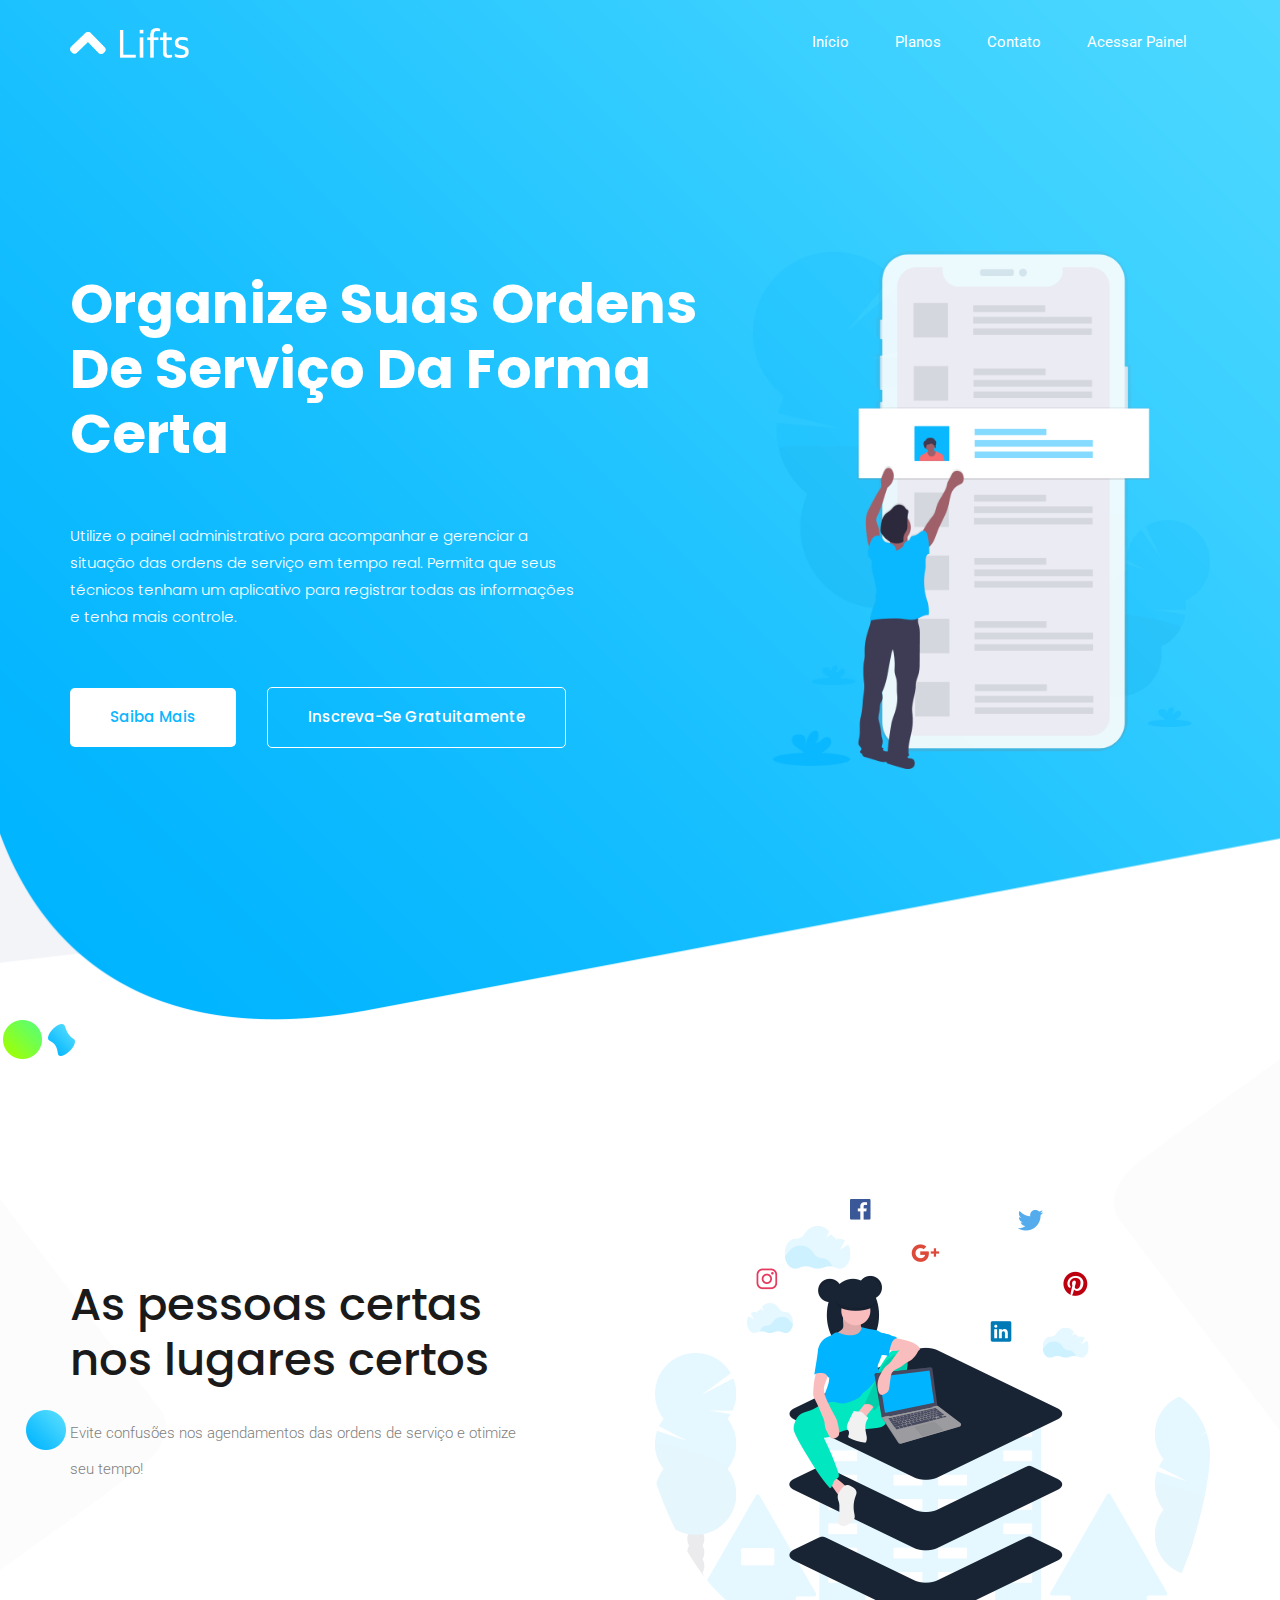
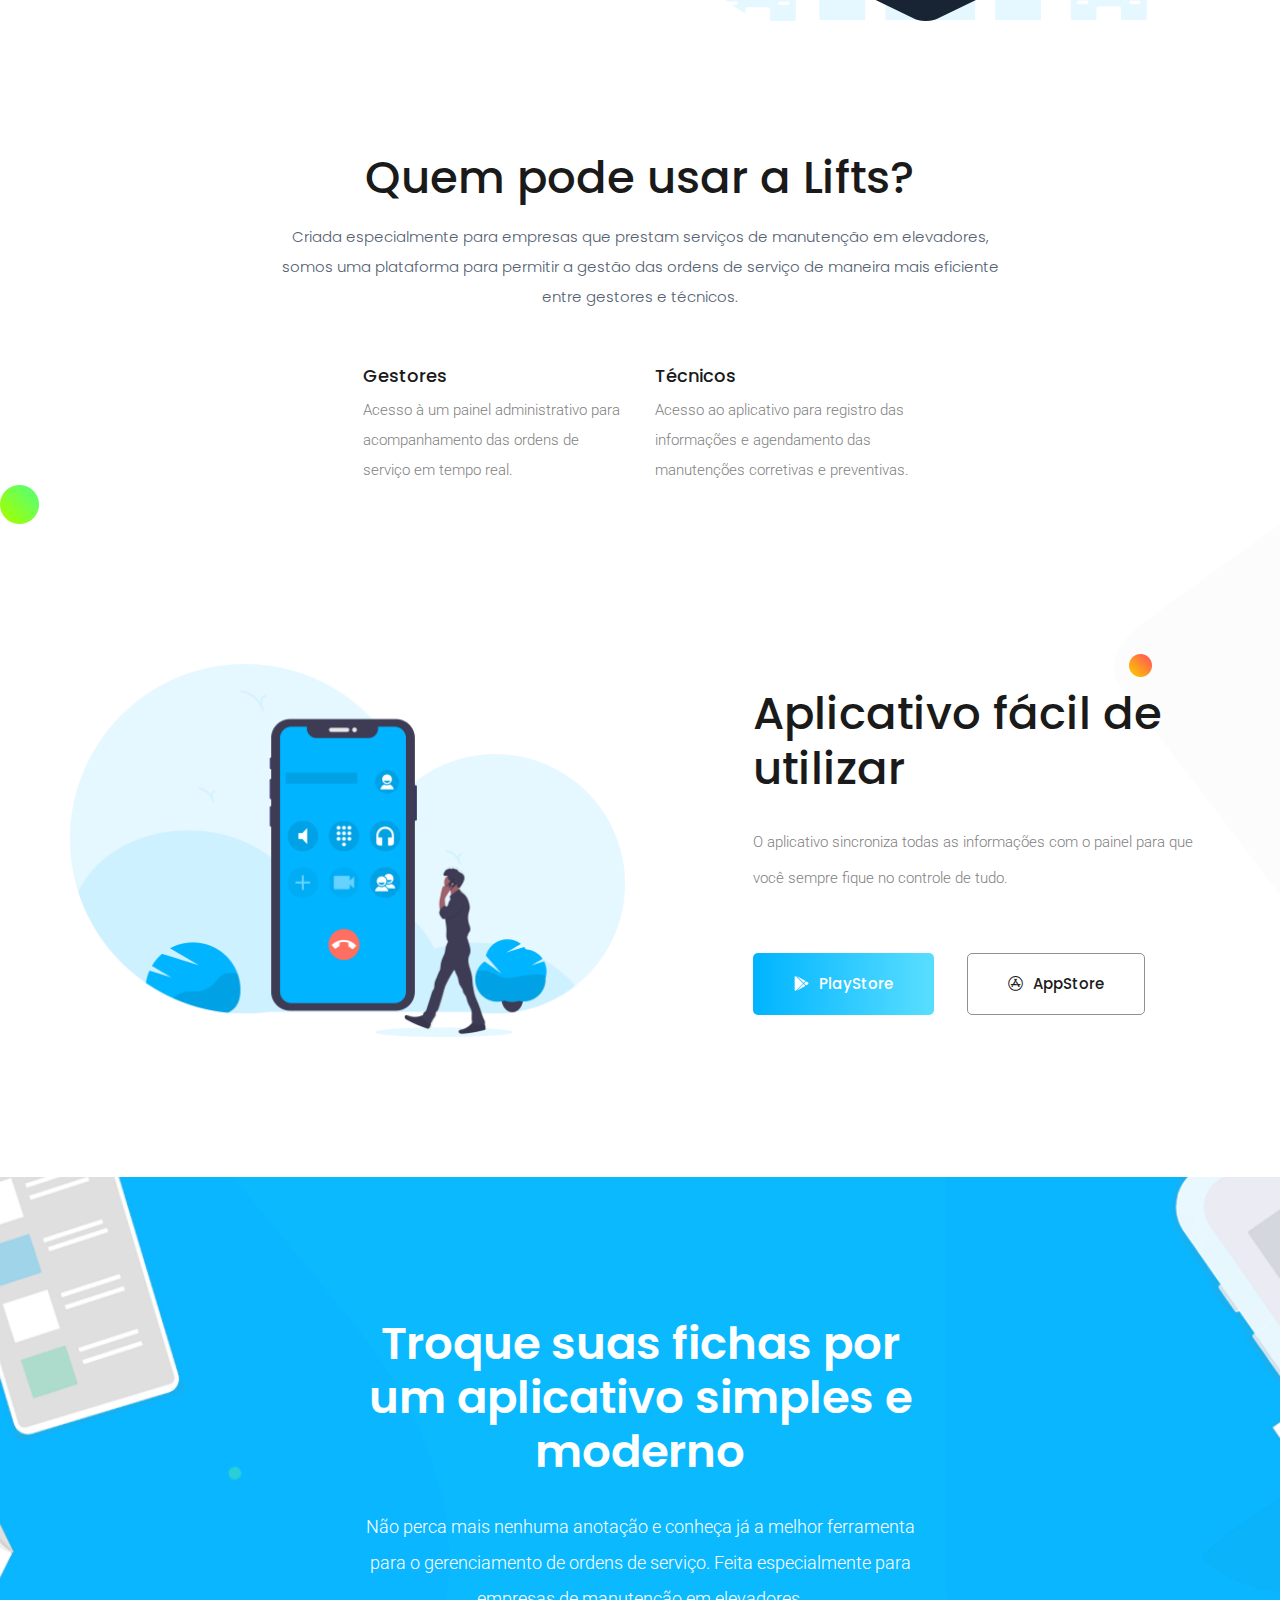
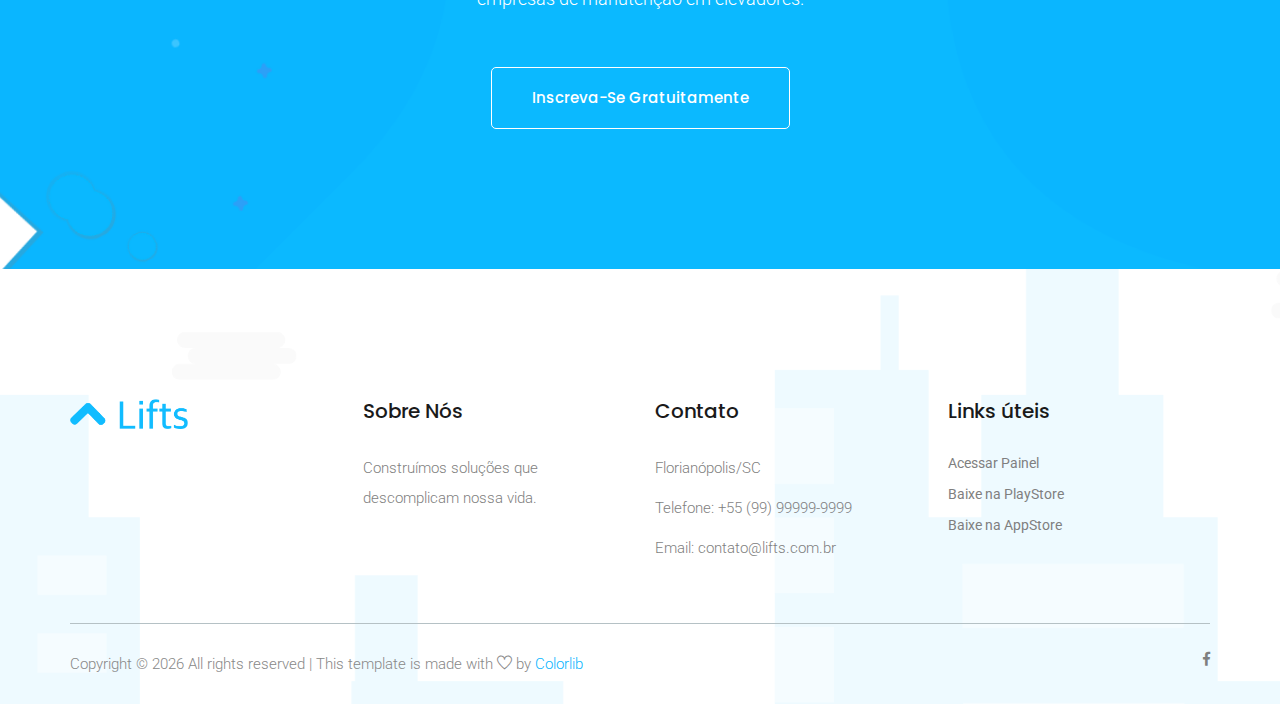
==== public_html/index.html @ bfafe9e3 "Add logo" ====
<!doctype html>
<html lang="pt-BR">

<head>
  <!-- Required meta tags -->
  <meta charset="utf-8">
  <meta name="viewport" content="width=device-width, initial-scale=1, shrink-to-fit=no">
  <title>Lifts</title>
  <link rel="icon" href="img/favicon.png">
  <!-- Bootstrap CSS -->
  <link rel="stylesheet" href="css/bootstrap.min.css">
  <!-- animate CSS -->
  <link rel="stylesheet" href="css/animate.css">
  <!-- owl carousel CSS -->
  <link rel="stylesheet" href="css/owl.carousel.min.css">
  <!-- font awesome CSS -->
  <link rel="stylesheet" href="css/all.css">
  <!-- flaticon CSS -->
  <link rel="stylesheet" href="css/flaticon.css">
  <link rel="stylesheet" href="css/themify-icons.css">
  <!-- font awesome CSS -->
  <link rel="stylesheet" href="css/magnific-popup.css">
  <!-- swiper CSS -->
  <link rel="stylesheet" href="css/slick.css">
  <!-- style CSS -->
  <link rel="stylesheet" href="css/style.css">
</head>

<body>
  <!--::header part start::-->
  <header class="main_menu home_menu">
    <div class="container">
      <div class="row align-items-center">
        <div class="col-lg-12">
          <nav class="navbar navbar-expand-lg navbar-light">
            <a class="navbar-brand" href="index.html"> <img src="img/logo-white.png" height="30" alt="logo"> </a>
            <button class="navbar-toggler" type="button" data-toggle="collapse" data-target="#navbarSupportedContent"
              aria-controls="navbarSupportedContent" aria-expanded="false" aria-label="Toggle navigation">
              <span class="menu_icon"><i class="fas fa-bars"></i></span>
            </button>

            <div class="collapse navbar-collapse main-menu-item" id="navbarSupportedContent">
              <ul class="navbar-nav">
                <li class="nav-item">
                  <a class="nav-link" href="index.html">Início</a>
                </li>
                <!-- <li class="nav-item">
                  <a class="nav-link" href="feature.html">Recursos</a>
                </li> -->
                <li class="nav-item">
                  <a class="nav-link" href="pricing.html">Planos</a>
                </li>
                <!-- <li class="nav-item dropdown">
                  <a class="nav-link dropdown-toggle" href="blog.html" id="navbarDropdown" role="button"
                    data-toggle="dropdown" aria-haspopup="true" aria-expanded="false">
                    Blog
                  </a>
                  <div class="dropdown-menu" aria-labelledby="navbarDropdown">
                    <a class="dropdown-item" href="blog.html"> blog</a>
                    <a class="dropdown-item" href="single-blog.html">Single blog</a>
                  </div>
                </li> -->
                <!-- <li class="nav-item dropdown">
                  <a class="nav-link dropdown-toggle" href="blog.html" id="navbarDropdown1" role="button"
                    data-toggle="dropdown" aria-haspopup="true" aria-expanded="false">
                    pages
                  </a>
                  <div class="dropdown-menu" aria-labelledby="navbarDropdown1">
                    <a class="dropdown-item" href="elements.html">Elements</a>
                  </div>
                </li> -->
                <li class="nav-item">
                  <a class="nav-link" href="contact.html">Contato</a>
                </li>
                <li class="nav-item">
                  <a class="nav-link" href="http://painel.lifts.com.br">Acessar painel</a>
                </li>
              </ul>
            </div>
            <!-- <a id="search_1" href="javascript:void(0)"><i class="ti-search"></i></a>
            <div class="dropdown cart">
              <a class="dropdown-toggle" href="#" id="navbarDropdown3" role="button" data-toggle="dropdown"
                aria-haspopup="true" aria-expanded="false">
                <i class="fas fa-cart-plus"></i>
              </a>
              <div class="dropdown-menu" aria-labelledby="navbarDropdown">
                                <div class="single_product">

                                </div>
                            </div>
            </div> -->
          </nav>
        </div>
      </div>
    </div>
    <!-- <div class="search_input" id="search_input_box">
      <div class="container ">
        <form class="d-flex justify-content-between search-inner">
          <input type="text" class="form-control" id="search_input" placeholder="Search Here">
          <button type="submit" class="btn"></button>
          <span class="ti-close" id="close_search" title="Close Search"></span>
        </form>
      </div>
    </div> -->
  </header>
  <!-- Header part end-->

  <!-- banner part start-->
  <section class="banner_part">
    <div class="container">
      <div class="row align-items-center">
        <div class="col-lg-7">
          <div class="banner_text">
            <div class="banner_text_iner">
              <h1>Organize suas ordens de serviço da forma certa</h1>
              <p>Utilize o painel administrativo para acompanhar e gerenciar a situação das ordens de serviço em tempo
                real. Permita que seus técnicos tenham um aplicativo para registrar todas as informações e tenha mais
                controle.</p>
              <a href="#" class="btn_2 banner_btn_1">Saiba mais </a>
              <a href="http://painel.lifts.com.br" class="btn_2 banner_btn_2">Inscreva-se gratuitamente </a>
            </div>
          </div>
        </div>
        <div class="col-lg-5">
          <div class="banner_img d-none d-lg-block">
            <img src="img/banner_img.png" alt="">
          </div>
        </div>
      </div>
    </div>
  </section>
  <!-- banner part start-->

  <!-- feature_part start-->
  <!-- <section class="feature_part padding_top">
    <div class="container">
      <div class="row align-items-center justify-content-between">
        <div class="col-lg-6 ">
          <div class="row align-items-center">
            <div class="col-lg-6 col-sm-6">
              <div class="single_feature">
                <div class="single_feature_part">
                  <img src="img/icon/feature_icon_1.png" alt="">
                  <h4>A Volunteer</h4>
                  <p>Lorem ipsum dolor sit amet consectetur adipiscing elit sed do eiusmod tempor</p>
                </div>
              </div>
            </div>
            <div class="col-lg-6 col-sm-6">
              <div class="single_feature">
                <div class="single_feature_part">
                  <img src="img/icon/feature_icon_2.png" alt="">
                  <h4>A Volunteer</h4>
                  <p>Lorem ipsum dolor sit amet consectetur adipiscing elit sed do eiusmod tempor</p>
                </div>
              </div>
              <div class="single_feature">
                <div class="single_feature_part single_feature_part_2">
                  <img src="img/icon/feature_icon_3.png" alt="">
                  <h4>A Volunteer</h4>
                  <p>Lorem ipsum dolor sit amet consectetur adipiscing elit sed do eiusmod tempor</p>
                </div>
              </div>
            </div>
          </div>
        </div>
        <div class="col-lg-5">
          <div class="feature_part_text">
            <h2>featured</h2>
            <p>Lorem ipsum dolor sit amet, consectetur adipiscing elit sed do eiusmod
              tempor incididunt ut labore et dolore magna aliqua. Quis ipsum suspendisse
              ultrices gravida Risus com odo viverra maecenas accumsan lacus vel facilisis
              accumsan.</p>
            <div class="row">
              <div class="col-sm-6 col-md-4 col-lg-5">
                <div class="feature_part_text_iner">
                  <h4>+ de 10 mil</h4>
                  <p>equipamentos cadastrados</p>
                </div>
              </div>
              <div class="col-sm-6 col-md-4 col-lg-5">
                <div class="feature_part_text_iner">
                  <h4>+ de 50 mil</h4>
                  <p>usuários ativos</p>
                </div>
              </div>
            </div>
            <a href="#" class="btn_4">learn more <img src="img/icon/right-arrow.svg" alt=""></a>
          </div>
        </div>
      </div>
    </div> -->

  <img src="img/animate_icon/Shape-1.png" alt="" class="feature_icon_1">
  <img src="img/animate_icon/Shape-14.png" alt="" class="feature_icon_2">
  <img src="img/animate_icon/Shape.png" alt="" class="feature_icon_3">
  <img src="img/animate_icon/shape-3.png" alt="" class="feature_icon_4">
  </section>
  <!-- upcoming_event part start-->

  <!-- about_us part start-->
  <section class="about_us section_padding">
    <div class="container">
      <div class="row align-items-center justify-content-between">
        <div class="col-md-6 col-lg-5">
          <div class="about_us_text">
            <h2>As pessoas certas nos lugares certos</h2>
            <p>Evite confusões nos agendamentos das ordens de serviço e otimize seu tempo!</p>
            <!-- <a href="#" class="btn_1">get started</a>
            <a href="#" class="btn_2">sing up free</a> -->
          </div>
        </div>
        <div class="col-md-6 col-lg-6">
          <div class="learning_img">
            <img src="img/about_img.png" alt="">
          </div>
        </div>
      </div>
    </div>
    <img src="img/left_sharp.png" alt="" class="left_shape_1">
    <img src="img/about_shape.png" alt="" class="about_shape_1">
    <img src="img/animate_icon/Shape-16.png" alt="" class="feature_icon_1">
    <img src="img/animate_icon/Shape-1.png" alt="" class="feature_icon_4">
  </section>
  <!-- about_us part end-->

  <!-- use Lifts part end-->
  <section class="use_Lifts">
    <div class="container">
      <div class="row justify-content-center">
        <div class="col-lg-8">
          <div class="section_tittle text-center">
            <h2>Quem pode usar a Lifts?</h2>
            <p>Criada especialmente para empresas que prestam serviços de manutenção em elevadores, somos uma plataforma
              para permitir a gestão das ordens de serviço de maneira mais eficiente entre gestores e técnicos.</p>
          </div>
        </div>
      </div>
      <div class="row justify-content-center">
        <div class="col-lg-3 col-sm-6">
          <div class="single_feature">
            <div class="single_feature_part">
              <!-- <img src="img/icon/feature_icon_1.png" alt=""> -->
              <h4>Gestores</h4>
              <p>Acesso à um painel administrativo para acompanhamento das ordens de serviço em tempo real.</p>
            </div>
          </div>
        </div>
        <!-- <div class="col-lg-3 col-sm-6">
          <div class="single_feature">
            <div class="single_feature_part">
              <img src="img/icon/feature_icon_2.png" alt="">
              <h4>A Volunteer</h4>
              <p>Lorem ipsum dolor sit amet consectetur adipiscing elit sed do eiusmod tempor</p>
            </div>
          </div>
        </div> -->
        <div class="col-lg-3 col-sm-6">
          <div class="single_feature">
            <div class="single_feature_part">
              <!-- <img src="img/icon/feature_icon_3.png" alt=""> -->
              <h4>Técnicos</h4>
              <p>Acesso ao aplicativo para registro das informações e agendamento das manutenções corretivas e
                preventivas.</p>
            </div>
          </div>
        </div>
      </div>
    </div>
    <img src="img/animate_icon/Shape-14.png" alt="" class="feature_icon_1">
    <img src="img/animate_icon/Shape-10.png" alt="" class="feature_icon_2">
    <img src="img/animate_icon/Shape.png" alt="" class="feature_icon_3">
    <img src="img/animate_icon/shape-13.png" alt="" class="feature_icon_4">
  </section>
  <!-- use Lifts part end-->

  <!-- about_us part start-->
  <section class="about_us right_time section_padding">
    <div class="container">
      <div class="row align-items-center justify-content-between">
        <div class="col-md-6 col-lg-6">
          <div class="learning_img">
            <img src="img/about_img_1.png" alt="">
          </div>
        </div>
        <div class="col-md-6 col-lg-5">
          <div class="about_us_text">
            <h2>Aplicativo fácil de utilizar</h2>
            <p>O aplicativo sincroniza todas as informações com o painel para que você sempre fique no controle de tudo.
            </p>
            <a href="#" class="btn_1"><i class="fab fa-google-play m-r"></i>PlayStore</a>
            <a href="#" class="btn_2"><i class="fab fa-app-store m-r"></i>AppStore</a>
          </div>
        </div>
      </div>
    </div>
    <img src="img/about_shape.png" alt="" class="about_shape_1">
    <img src="img/animate_icon/Shape-1.png" alt="" class="feature_icon_1">
    <img src="img/animate_icon/shape.png" alt="" class="feature_icon_4">
  </section>
  <!-- about_us part end-->

  <!-- pricing part start-->
  <!-- <section class="pricing_part mb_130 home_page_pricing">
    <div class="container">
      <div class="row justify-content-center">
        <div class="col-lg-6">
          <div class="section_tittle text-center">
            <h2>Simple Pricing</h2>
            <p>Life firmament under them evening make after called dont
              saying likeness isn't wherein also forth she'd air two without</p>
          </div>
        </div>
      </div>
      <div class="row justify-content-center">
        <div class="col-lg-3 col-sm-6">
          <div class="single_pricing_part">
            <img src="img/icon/feature_icon_1.png" alt="">
            <p>business</p>
            <h3>$50.00 <span>/ mo</span></h3>
            <ul>
              <li>2GB Bandwidth</li>
              <li>Two Account</li>
              <li>15GB Storage</li>
              <li>Sale After Service</li>
              <li>3 Host Domain</li>
              <li>24/7 Support</li>
            </ul>
            <a href="#" class="btn_1">Choose Plane</a>
          </div>
        </div>
        <div class="col-lg-3 col-sm-6">
          <div class="single_pricing_part">
            <img src="img/icon/feature_icon_2.png" alt="">
            <p>business</p>
            <h3>$60.00 <span>/ mo</span></h3>
            <ul>
              <li>2GB Bandwidth</li>
              <li>Two Account</li>
              <li>15GB Storage</li>
              <li>Sale After Service</li>
              <li>3 Host Domain</li>
              <li>24/7 Support</li>
            </ul>
            <a href="#" class="btn_1">Choose Plane</a>
          </div>
        </div>
        <div class="col-lg-3 col-sm-6">
          <div class="single_pricing_part">
            <img src="img/icon/feature_icon_3.png" alt="">
            <p>business</p>
            <h3>$80.00 <span>/ mo</span></h3>
            <ul>
              <li>2GB Bandwidth</li>
              <li>Two Account</li>
              <li>15GB Storage</li>
              <li>Sale After Service</li>
              <li>3 Host Domain</li>
              <li>24/7 Support</li>
            </ul>
            <a href="#" class="btn_1">Choose Plane</a>
          </div>
        </div>
      </div>
    </div>
    <img src="img/left_sharp.png" alt="" class="left_shape_1">
    <img src="img/animate_icon/Shape-1.png" alt="" class="feature_icon_1">
    <img src="img/animate_icon/shape.png" alt="" class="feature_icon_4">
  </section> -->
  <!-- pricing part end-->

  <!-- cta part start-->
  <section class="cta_part section_padding">
    <div class="container">
      <div class="row justify-content-center">
        <div class="col-lg-8 col-xl-6">
          <div class="cta_text text-center">
            <h2>Troque suas fichas por um aplicativo simples e moderno</h2>
            <p>Não perca mais nenhuma anotação e conheça já a melhor ferramenta para o gerenciamento de ordens de
              serviço. Feita especialmente para empresas de manutenção em elevadores.</p>
            <!-- <a href="http://painel.lifts.com.br" class="btn_2 banner_btn_1">Get Started </a> -->
            <a href="http://painel.lifts.com.br" class="btn_2 banner_btn_2">Inscreva-se gratuitamente </a>
          </div>
        </div>
      </div>
    </div>
  </section>
  <!-- cta part end-->

  <!--::footer_part start::-->
  <footer class="footer_part">
    <div class="container">
      <div class="row">
        <div class="col-sm-6 col-lg-3">
          <div class="single_footer_part">
            <a href="index.html" class="footer_logo_iner"> <img src="img/logo-blue.png" height="30" alt="logo"> </a>
          </div>
        </div>
        <div class="col-sm-6 col-lg-3">
          <div class="single_footer_part">
            <h4>Sobre Nós</h4>
            <p>
              Construímos soluções que descomplicam nossa vida.
            </p>
          </div>
        </div>
        <div class="col-sm-6 col-lg-3">
          <div class="single_footer_part">
            <h4>Contato</h4>
            <p>Florianópolis/SC</p>
            <p>Telefone: +55 (99) 99999-9999</p>
            <p>Email: contato@lifts.com.br</p>
          </div>
        </div>
        <div class="col-sm-6 col-lg-3">
          <div class="single_footer_part">
            <h4>Links úteis</h4>
            <ul class="list-unstyled">
              <li><a href="http://painel.lifts.com.br"> Acessar Painel</a></li>
              <li><a href="">Baixe na PlayStore</a></li>
              <li><a href="">Baixe na AppStore</a></li>
            </ul>
          </div>
        </div>
        <!-- <div class="col-sm-6 col-lg-3">
          <div class="single_footer_part">
            <h4>Newsletter</h4>
            <p>Heaven fruitful doesn't over lesser in days. Appear creeping seasons deve behold bearing days
              open
            </p>
            <div id="mc_embed_signup">
              <form target="_blank"
                action="https://spondonit.us12.list-manage.com/subscribe/post?u=1462626880ade1ac87bd9c93a&amp;id=92a4423d01"
                method="get" class="subscribe_form relative mail_part">
                <input type="email" name="email" id="newsletter-form-email" placeholder="Email Address"
                  class="placeholder hide-on-focus" onfocus="this.placeholder = ''"
                  onblur="this.placeholder = ' Email Address '">
                <button type="submit" name="submit" id="newsletter-submit"
                  class="email_icon newsletter-submit button-contactForm"><i class="far fa-paper-plane"></i></button>
                <div class="mt-10 info"></div>
              </form>
            </div>
          </div>
        </div> -->
      </div>
      <hr>
      <div class="row">
        <div class="col-lg-8">
          <div class="copyright_text">
            <P>
              <!-- Link back to Colorlib can't be removed. Template is licensed under CC BY 3.0. -->
              Copyright &copy;
              <script>document.write(new Date().getFullYear());</script> All rights reserved | This template is made
              with <i class="ti-heart" aria-hidden="true"></i> by <a href="https://colorlib.com"
                target="_blank">Colorlib</a>
              <!-- Link back to Colorlib can't be removed. Template is licensed under CC BY 3.0. -->
            </P>
          </div>
        </div>
        <div class="col-lg-4">
          <div class="footer_icon social_icon">
            <ul class="list-unstyled">
              <li><a href="http://www.facebook.com/liftsapp" class="single_social_icon"><i
                    class="fab fa-facebook-f"></i></a></li>
              <!-- <li><a href="#" class="single_social_icon"><i class="fab fa-twitter"></i></a></li>
              <li><a href="#" class="single_social_icon"><i class="fas fa-globe"></i></a></li>
              <li><a href="#" class="single_social_icon"><i class="fab fa-behance"></i></a></li> -->
            </ul>
          </div>
        </div>
      </div>
    </div>
  </footer>
  <!--::footer_part end::-->

  <!-- jquery plugins here-->
  <!-- jquery -->
  <script src="js/jquery-1.12.1.min.js"></script>
  <!-- popper js -->
  <script src="js/popper.min.js"></script>
  <!-- bootstrap js -->
  <script src="js/bootstrap.min.js"></script>
  <!-- easing js -->
  <script src="js/jquery.magnific-popup.js"></script>
  <!-- swiper js -->
  <script src="js/swiper.min.js"></script>
  <!-- swiper js -->
  <script src="js/masonry.pkgd.js"></script>
  <!-- particles js -->
  <script src="js/owl.carousel.min.js"></script>
  <script src="js/jquery.nice-select.min.js"></script>
  <!-- slick js -->
  <script src="js/slick.min.js"></script>
  <script src="js/jquery.counterup.min.js"></script>
  <script src="js/waypoints.min.js"></script>
  <script src="js/contact.js"></script>
  <script src="js/jquery.ajaxchimp.min.js"></script>
  <script src="js/jquery.form.js"></script>
  <script src="js/jquery.validate.min.js"></script>
  <script src="js/mail-script.js"></script>
  <!-- custom js -->
  <script src="js/custom.js"></script>
</body>

</html>
---- public_html/css/flaticon.css ----
/*
  	Flaticon icon font: Flaticon
  	Creation date: 13/06/2019 05:10
  	*/

@font-face {
  font-family: "Flaticon";
  src: url("../fonts/Flaticon.eot");
  src: url("../fonts/Flaticon.eot?#iefix") format("embedded-opentype"),
       url("../fonts/Flaticon.woff2") format("woff2"),
       url("../fonts/Flaticon.woff") format("woff"),
       url("../fonts/Flaticon.ttf") format("truetype"),
       url("../fonts/Flaticon.svg#Flaticon") format("svg");
  font-weight: normal;
  font-style: normal;
}

@media screen and (-webkit-min-device-pixel-ratio:0) {
  @font-face {
    font-family: "Flaticon";
    src: url("./Flaticon.svg#Flaticon") format("svg");
  }
}

[class^="flaticon-"]:before, [class*=" flaticon-"]:before,
[class^="flaticon-"]:after, [class*=" flaticon-"]:after {   
  font-family: Flaticon;
        font-size: 20px;
font-style: normal;
}

.flaticon-right-arrow:before { content: "\f100"; }
---- public_html/css/themify-icons.css ----
@font-face {
	font-family: 'themify';
	src:url('../fonts/themify.eot?-fvbane');
	src:url('../fonts/themify.eot?#iefix-fvbane') format('embedded-opentype'),
		url('../fonts/themify.woff?-fvbane') format('woff'),
		url('../fonts/themify.ttf?-fvbane') format('truetype'),
		url('../fonts/themify.svg?-fvbane#themify') format('svg');
	font-weight: normal;
	font-style: normal;
}

[class^="ti-"], [class*=" ti-"] {
	font-family: 'themify';
	speak: none;
	font-style: normal;
	font-weight: normal;
	font-variant: normal;
	text-transform: none;
	line-height: 1;

	/* Better Font Rendering =========== */
	-webkit-font-smoothing: antialiased;
	-moz-osx-font-smoothing: grayscale;
}

.ti-wand:before {
	content: "\e600";
}
.ti-volume:before {
	content: "\e601";
}
.ti-user:before {
	content: "\e602";
}
.ti-unlock:before {
	content: "\e603";
}
.ti-unlink:before {
	content: "\e604";
}
.ti-trash:before {
	content: "\e605";
}
.ti-thought:before {
	content: "\e606";
}
.ti-target:before {
	content: "\e607";
}
.ti-tag:before {
	content: "\e608";
}
.ti-tablet:before {
	content: "\e609";
}
.ti-star:before {
	content: "\e60a";
}
.ti-spray:before {
	content: "\e60b";
}
.ti-signal:before {
	content: "\e60c";
}
.ti-shopping-cart:before {
	content: "\e60d";
}
.ti-shopping-cart-full:before {
	content: "\e60e";
}
.ti-settings:before {
	content: "\e60f";
}
.ti-search:before {
	content: "\e610";
}
.ti-zoom-in:before {
	content: "\e611";
}
.ti-zoom-out:before {
	content: "\e612";
}
.ti-cut:before {
	content: "\e613";
}
.ti-ruler:before {
	content: "\e614";
}
.ti-ruler-pencil:before {
	content: "\e615";
}
.ti-ruler-alt:before {
	content: "\e616";
}
.ti-bookmark:before {
	content: "\e617";
}
.ti-bookmark-alt:before {
	content: "\e618";
}
.ti-reload:before {
	content: "\e619";
}
.ti-plus:before {
	content: "\e61a";
}
.ti-pin:before {
	content: "\e61b";
}
.ti-pencil:before {
	content: "\e61c";
}
.ti-pencil-alt:before {
	content: "\e61d";
}
.ti-paint-roller:before {
	content: "\e61e";
}
.ti-paint-bucket:before {
	content: "\e61f";
}
.ti-na:before {
	content: "\e620";
}
.ti-mobile:before {
	content: "\e621";
}
.ti-minus:before {
	content: "\e622";
}
.ti-medall:before {
	content: "\e623";
}
.ti-medall-alt:before {
	content: "\e624";
}
.ti-marker:before {
	content: "\e625";
}
.ti-marker-alt:before {
	content: "\e626";
}
.ti-arrow-up:before {
	content: "\e627";
}
.ti-arrow-right:before {
	content: "\e628";
}
.ti-arrow-left:before {
	content: "\e629";
}
.ti-arrow-down:before {
	content: "\e62a";
}
.ti-lock:before {
	content: "\e62b";
}
.ti-location-arrow:before {
	content: "\e62c";
}
.ti-link:before {
	content: "\e62d";
}
.ti-layout:before {
	content: "\e62e";
}
.ti-layers:before {
	content: "\e62f";
}
.ti-layers-alt:before {
	content: "\e630";
}
.ti-key:before {
	content: "\e631";
}
.ti-import:before {
	content: "\e632";
}
.ti-image:before {
	content: "\e633";
}
.ti-heart:before {
	content: "\e634";
}
.ti-heart-broken:before {
	content: "\e635";
}
.ti-hand-stop:before {
	content: "\e636";
}
.ti-hand-open:before {
	content: "\e637";
}
.ti-hand-drag:before {
	content: "\e638";
}
.ti-folder:before {
	content: "\e639";
}
.ti-flag:before {
	content: "\e63a";
}
.ti-flag-alt:before {
	content: "\e63b";
}
.ti-flag-alt-2:before {
	content: "\e63c";
}
.ti-eye:before {
	content: "\e63d";
}
.ti-export:before {
	content: "\e63e";
}
.ti-exchange-vertical:before {
	content: "\e63f";
}
.ti-desktop:before {
	content: "\e640";
}
.ti-cup:before {
	content: "\e641";
}
.ti-crown:before {
	content: "\e642";
}
.ti-comments:before {
	content: "\e643";
}
.ti-comment:before {
	content: "\e644";
}
.ti-comment-alt:before {
	content: "\e645";
}
.ti-close:before {
	content: "\e646";
}
.ti-clip:before {
	content: "\e647";
}
.ti-angle-up:before {
	content: "\e648";
}
.ti-angle-right:before {
	content: "\e649";
}
.ti-angle-left:before {
	content: "\e64a";
}
.ti-angle-down:before {
	content: "\e64b";
}
.ti-check:before {
	content: "\e64c";
}
.ti-check-box:before {
	content: "\e64d";
}
.ti-camera:before {
	content: "\e64e";
}
.ti-announcement:before {
	content: "\e64f";
}
.ti-brush:before {
	content: "\e650";
}
.ti-briefcase:before {
	content: "\e651";
}
.ti-bolt:before {
	content: "\e652";
}
.ti-bolt-alt:before {
	content: "\e653";
}
.ti-blackboard:before {
	content: "\e654";
}
.ti-bag:before {
	content: "\e655";
}
.ti-move:before {
	content: "\e656";
}
.ti-arrows-vertical:before {
	content: "\e657";
}
.ti-arrows-horizontal:before {
	content: "\e658";
}
.ti-fullscreen:before {
	content: "\e659";
}
.ti-arrow-top-right:before {
	content: "\e65a";
}
.ti-arrow-top-left:before {
	content: "\e65b";
}
.ti-arrow-circle-up:before {
	content: "\e65c";
}
.ti-arrow-circle-right:before {
	content: "\e65d";
}
.ti-arrow-circle-left:before {
	content: "\e65e";
}
.ti-arrow-circle-down:before {
	content: "\e65f";
}
.ti-angle-double-up:before {
	content: "\e660";
}
.ti-angle-double-right:before {
	content: "\e661";
}
.ti-angle-double-left:before {
	content: "\e662";
}
.ti-angle-double-down:before {
	content: "\e663";
}
.ti-zip:before {
	content: "\e664";
}
.ti-world:before {
	content: "\e665";
}
.ti-wheelchair:before {
	content: "\e666";
}
.ti-view-list:before {
	content: "\e667";
}
.ti-view-list-alt:before {
	content: "\e668";
}
.ti-view-grid:before {
	content: "\e669";
}
.ti-uppercase:before {
	content: "\e66a";
}
.ti-upload:before {
	content: "\e66b";
}
.ti-underline:before {
	content: "\e66c";
}
.ti-truck:before {
	content: "\e66d";
}
.ti-timer:before {
	content: "\e66e";
}
.ti-ticket:before {
	content: "\e66f";
}
.ti-thumb-up:before {
	content: "\e670";
}
.ti-thumb-down:before {
	content: "\e671";
}
.ti-text:before {
	content: "\e672";
}
.ti-stats-up:before {
	content: "\e673";
}
.ti-stats-down:before {
	content: "\e674";
}
.ti-split-v:before {
	content: "\e675";
}
.ti-split-h:before {
	content: "\e676";
}
.ti-smallcap:before {
	content: "\e677";
}
.ti-shine:before {
	content: "\e678";
}
.ti-shift-right:before {
	content: "\e679";
}
.ti-shift-left:before {
	content: "\e67a";
}
.ti-shield:before {
	content: "\e67b";
}
.ti-notepad:before {
	content: "\e67c";
}
.ti-server:before {
	content: "\e67d";
}
.ti-quote-right:before {
	content: "\e67e";
}
.ti-quote-left:before {
	content: "\e67f";
}
.ti-pulse:before {
	content: "\e680";
}
.ti-printer:before {
	content: "\e681";
}
.ti-power-off:before {
	content: "\e682";
}
.ti-plug:before {
	content: "\e683";
}
.ti-pie-chart:before {
	content: "\e684";
}
.ti-paragraph:before {
	content: "\e685";
}
.ti-panel:before {
	content: "\e686";
}
.ti-package:before {
	content: "\e687";
}
.ti-music:before {
	content: "\e688";
}
.ti-music-alt:before {
	content: "\e689";
}
.ti-mouse:before {
	content: "\e68a";
}
.ti-mouse-alt:before {
	content: "\e68b";
}
.ti-money:before {
	content: "\e68c";
}
.ti-microphone:before {
	content: "\e68d";
}
.ti-menu:before {
	content: "\e68e";
}
.ti-menu-alt:before {
	content: "\e68f";
}
.ti-map:before {
	content: "\e690";
}
.ti-map-alt:before {
	content: "\e691";
}
.ti-loop:before {
	content: "\e692";
}
.ti-location-pin:before {
	content: "\e693";
}
.ti-list:before {
	content: "\e694";
}
.ti-light-bulb:before {
	content: "\e695";
}
.ti-Italic:before {
	content: "\e696";
}
.ti-info:before {
	content: "\e697";
}
.ti-infinite:before {
	content: "\e698";
}
.ti-id-badge:before {
	content: "\e699";
}
.ti-hummer:before {
	content: "\e69a";
}
.ti-home:before {
	content: "\e69b";
}
.ti-help:before {
	content: "\e69c";
}
.ti-headphone:before {
	content: "\e69d";
}
.ti-harddrives:before {
	content: "\e69e";
}
.ti-harddrive:before {
	content: "\e69f";
}
.ti-gift:before {
	content: "\e6a0";
}
.ti-game:before {
	content: "\e6a1";
}
.ti-filter:before {
	content: "\e6a2";
}
.ti-files:before {
	content: "\e6a3";
}
.ti-file:before {
	content: "\e6a4";
}
.ti-eraser:before {
	content: "\e6a5";
}
.ti-envelope:before {
	content: "\e6a6";
}
.ti-download:before {
	content: "\e6a7";
}
.ti-direction:before {
	content: "\e6a8";
}
.ti-direction-alt:before {
	content: "\e6a9";
}
.ti-dashboard:before {
	content: "\e6aa";
}
.ti-control-stop:before {
	content: "\e6ab";
}
.ti-control-shuffle:before {
	content: "\e6ac";
}
.ti-control-play:before {
	content: "\e6ad";
}
.ti-control-pause:before {
	content: "\e6ae";
}
.ti-control-forward:before {
	content: "\e6af";
}
.ti-control-backward:before {
	content: "\e6b0";
}
.ti-cloud:before {
	content: "\e6b1";
}
.ti-cloud-up:before {
	content: "\e6b2";
}
.ti-cloud-down:before {
	content: "\e6b3";
}
.ti-clipboard:before {
	content: "\e6b4";
}
.ti-car:before {
	content: "\e6b5";
}
.ti-calendar:before {
	content: "\e6b6";
}
.ti-book:before {
	content: "\e6b7";
}
.ti-bell:before {
	content: "\e6b8";
}
.ti-basketball:before {
	content: "\e6b9";
}
.ti-bar-chart:before {
	content: "\e6ba";
}
.ti-bar-chart-alt:before {
	content: "\e6bb";
}
.ti-back-right:before {
	content: "\e6bc";
}
.ti-back-left:before {
	content: "\e6bd";
}
.ti-arrows-corner:before {
	content: "\e6be";
}
.ti-archive:before {
	content: "\e6bf";
}
.ti-anchor:before {
	content: "\e6c0";
}
.ti-align-right:before {
	content: "\e6c1";
}
.ti-align-left:before {
	content: "\e6c2";
}
.ti-align-justify:before {
	content: "\e6c3";
}
.ti-align-center:before {
	content: "\e6c4";
}
.ti-alert:before {
	content: "\e6c5";
}
.ti-alarm-clock:before {
	content: "\e6c6";
}
.ti-agenda:before {
	content: "\e6c7";
}
.ti-write:before {
	content: "\e6c8";
}
.ti-window:before {
	content: "\e6c9";
}
.ti-widgetized:before {
	content: "\e6ca";
}
.ti-widget:before {
	content: "\e6cb";
}
.ti-widget-alt:before {
	content: "\e6cc";
}
.ti-wallet:before {
	content: "\e6cd";
}
.ti-video-clapper:before {
	content: "\e6ce";
}
.ti-video-camera:before {
	content: "\e6cf";
}
.ti-vector:before {
	content: "\e6d0";
}
.ti-themify-logo:before {
	content: "\e6d1";
}
.ti-themify-favicon:before {
	content: "\e6d2";
}
.ti-themify-favicon-alt:before {
	content: "\e6d3";
}
.ti-support:before {
	content: "\e6d4";
}
.ti-stamp:before {
	content: "\e6d5";
}
.ti-split-v-alt:before {
	content: "\e6d6";
}
.ti-slice:before {
	content: "\e6d7";
}
.ti-shortcode:before {
	content: "\e6d8";
}
.ti-shift-right-alt:before {
	content: "\e6d9";
}
.ti-shift-left-alt:before {
	content: "\e6da";
}
.ti-ruler-alt-2:before {
	content: "\e6db";
}
.ti-receipt:before {
	content: "\e6dc";
}
.ti-pin2:before {
	content: "\e6dd";
}
.ti-pin-alt:before {
	content: "\e6de";
}
.ti-pencil-alt2:before {
	content: "\e6df";
}
.ti-palette:before {
	content: "\e6e0";
}
.ti-more:before {
	content: "\e6e1";
}
.ti-more-alt:before {
	content: "\e6e2";
}
.ti-microphone-alt:before {
	content: "\e6e3";
}
.ti-magnet:before {
	content: "\e6e4";
}
.ti-line-double:before {
	content: "\e6e5";
}
.ti-line-dotted:before {
	content: "\e6e6";
}
.ti-line-dashed:before {
	content: "\e6e7";
}
.ti-layout-width-full:before {
	content: "\e6e8";
}
.ti-layout-width-default:before {
	content: "\e6e9";
}
.ti-layout-width-default-alt:before {
	content: "\e6ea";
}
.ti-layout-tab:before {
	content: "\e6eb";
}
.ti-layout-tab-window:before {
	content: "\e6ec";
}
.ti-layout-tab-v:before {
	content: "\e6ed";
}
.ti-layout-tab-min:before {
	content: "\e6ee";
}
.ti-layout-slider:before {
	content: "\e6ef";
}
.ti-layout-slider-alt:before {
	content: "\e6f0";
}
.ti-layout-sidebar-right:before {
	content: "\e6f1";
}
.ti-layout-sidebar-none:before {
	content: "\e6f2";
}
.ti-layout-sidebar-left:before {
	content: "\e6f3";
}
.ti-layout-placeholder:before {
	content: "\e6f4";
}
.ti-layout-menu:before {
	content: "\e6f5";
}
.ti-layout-menu-v:before {
	content: "\e6f6";
}
.ti-layout-menu-separated:before {
	content: "\e6f7";
}
.ti-layout-menu-full:before {
	content: "\e6f8";
}
.ti-layout-media-right-alt:before {
	content: "\e6f9";
}
.ti-layout-media-right:before {
	content: "\e6fa";
}
.ti-layout-media-overlay:before {
	content: "\e6fb";
}
.ti-layout-media-overlay-alt:before {
	content: "\e6fc";
}
.ti-layout-media-overlay-alt-2:before {
	content: "\e6fd";
}
.ti-layout-media-left-alt:before {
	content: "\e6fe";
}
.ti-layout-media-left:before {
	content: "\e6ff";
}
.ti-layout-media-center-alt:before {
	content: "\e700";
}
.ti-layout-media-center:before {
	content: "\e701";
}
.ti-layout-list-thumb:before {
	content: "\e702";
}
.ti-layout-list-thumb-alt:before {
	content: "\e703";
}
.ti-layout-list-post:before {
	content: "\e704";
}
.ti-layout-list-large-image:before {
	content: "\e705";
}
.ti-layout-line-solid:before {
	content: "\e706";
}
.ti-layout-grid4:before {
	content: "\e707";
}
.ti-layout-grid3:before {
	content: "\e708";
}
.ti-layout-grid2:before {
	content: "\e709";
}
.ti-layout-grid2-thumb:before {
	content: "\e70a";
}
.ti-layout-cta-right:before {
	content: "\e70b";
}
.ti-layout-cta-left:before {
	content: "\e70c";
}
.ti-layout-cta-center:before {
	content: "\e70d";
}
.ti-layout-cta-btn-right:before {
	content: "\e70e";
}
.ti-layout-cta-btn-left:before {
	content: "\e70f";
}
.ti-layout-column4:before {
	content: "\e710";
}
.ti-layout-column3:before {
	content: "\e711";
}
.ti-layout-column2:before {
	content: "\e712";
}
.ti-layout-accordion-separated:before {
	content: "\e713";
}
.ti-layout-accordion-merged:before {
	content: "\e714";
}
.ti-layout-accordion-list:before {
	content: "\e715";
}
.ti-ink-pen:before {
	content: "\e716";
}
.ti-info-alt:before {
	content: "\e717";
}
.ti-help-alt:before {
	content: "\e718";
}
.ti-headphone-alt:before {
	content: "\e719";
}
.ti-hand-point-up:before {
	content: "\e71a";
}
.ti-hand-point-right:before {
	content: "\e71b";
}
.ti-hand-point-left:before {
	content: "\e71c";
}
.ti-hand-point-down:before {
	content: "\e71d";
}
.ti-gallery:before {
	content: "\e71e";
}
.ti-face-smile:before {
	content: "\e71f";
}
.ti-face-sad:before {
	content: "\e720";
}
.ti-credit-card:before {
	content: "\e721";
}
.ti-control-skip-forward:before {
	content: "\e722";
}
.ti-control-skip-backward:before {
	content: "\e723";
}
.ti-control-record:before {
	content: "\e724";
}
.ti-control-eject:before {
	content: "\e725";
}
.ti-comments-smiley:before {
	content: "\e726";
}
.ti-brush-alt:before {
	content: "\e727";
}
.ti-youtube:before {
	content: "\e728";
}
.ti-vimeo:before {
	content: "\e729";
}
.ti-twitter:before {
	content: "\e72a";
}
.ti-time:before {
	content: "\e72b";
}
.ti-tumblr:before {
	content: "\e72c";
}
.ti-skype:before {
	content: "\e72d";
}
.ti-share:before {
	content: "\e72e";
}
.ti-share-alt:before {
	content: "\e72f";
}
.ti-rocket:before {
	content: "\e730";
}
.ti-pinterest:before {
	content: "\e731";
}
.ti-new-window:before {
	content: "\e732";
}
.ti-microsoft:before {
	content: "\e733";
}
.ti-list-ol:before {
	content: "\e734";
}
.ti-linkedin:before {
	content: "\e735";
}
.ti-layout-sidebar-2:before {
	content: "\e736";
}
.ti-layout-grid4-alt:before {
	content: "\e737";
}
.ti-layout-grid3-alt:before {
	content: "\e738";
}
.ti-layout-grid2-alt:before {
	content: "\e739";
}
.ti-layout-column4-alt:before {
	content: "\e73a";
}
.ti-layout-column3-alt:before {
	content: "\e73b";
}
.ti-layout-column2-alt:before {
	content: "\e73c";
}
.ti-instagram:before {
	content: "\e73d";
}
.ti-google:before {
	content: "\e73e";
}
.ti-github:before {
	content: "\e73f";
}
.ti-flickr:before {
	content: "\e740";
}
.ti-facebook:before {
	content: "\e741";
}
.ti-dropbox:before {
	content: "\e742";
}
.ti-dribbble:before {
	content: "\e743";
}
.ti-apple:before {
	content: "\e744";
}
.ti-android:before {
	content: "\e745";
}
.ti-save:before {
	content: "\e746";
}
.ti-save-alt:before {
	content: "\e747";
}
.ti-yahoo:before {
	content: "\e748";
}
.ti-wordpress:before {
	content: "\e749";
}
.ti-vimeo-alt:before {
	content: "\e74a";
}
.ti-twitter-alt:before {
	content: "\e74b";
}
.ti-tumblr-alt:before {
	content: "\e74c";
}
.ti-trello:before {
	content: "\e74d";
}
.ti-stack-overflow:before {
	content: "\e74e";
}
.ti-soundcloud:before {
	content: "\e74f";
}
.ti-sharethis:before {
	content: "\e750";
}
.ti-sharethis-alt:before {
	content: "\e751";
}
.ti-reddit:before {
	content: "\e752";
}
.ti-pinterest-alt:before {
	content: "\e753";
}
.ti-microsoft-alt:before {
	content: "\e754";
}
.ti-linux:before {
	content: "\e755";
}
.ti-jsfiddle:before {
	content: "\e756";
}
.ti-joomla:before {
	content: "\e757";
}
.ti-html5:before {
	content: "\e758";
}
.ti-flickr-alt:before {
	content: "\e759";
}
.ti-email:before {
	content: "\e75a";
}
.ti-drupal:before {
	content: "\e75b";
}
.ti-dropbox-alt:before {
	content: "\e75c";
}
.ti-css3:before {
	content: "\e75d";
}
.ti-rss:before {
	content: "\e75e";
}
.ti-rss-alt:before {
	content: "\e75f";
}
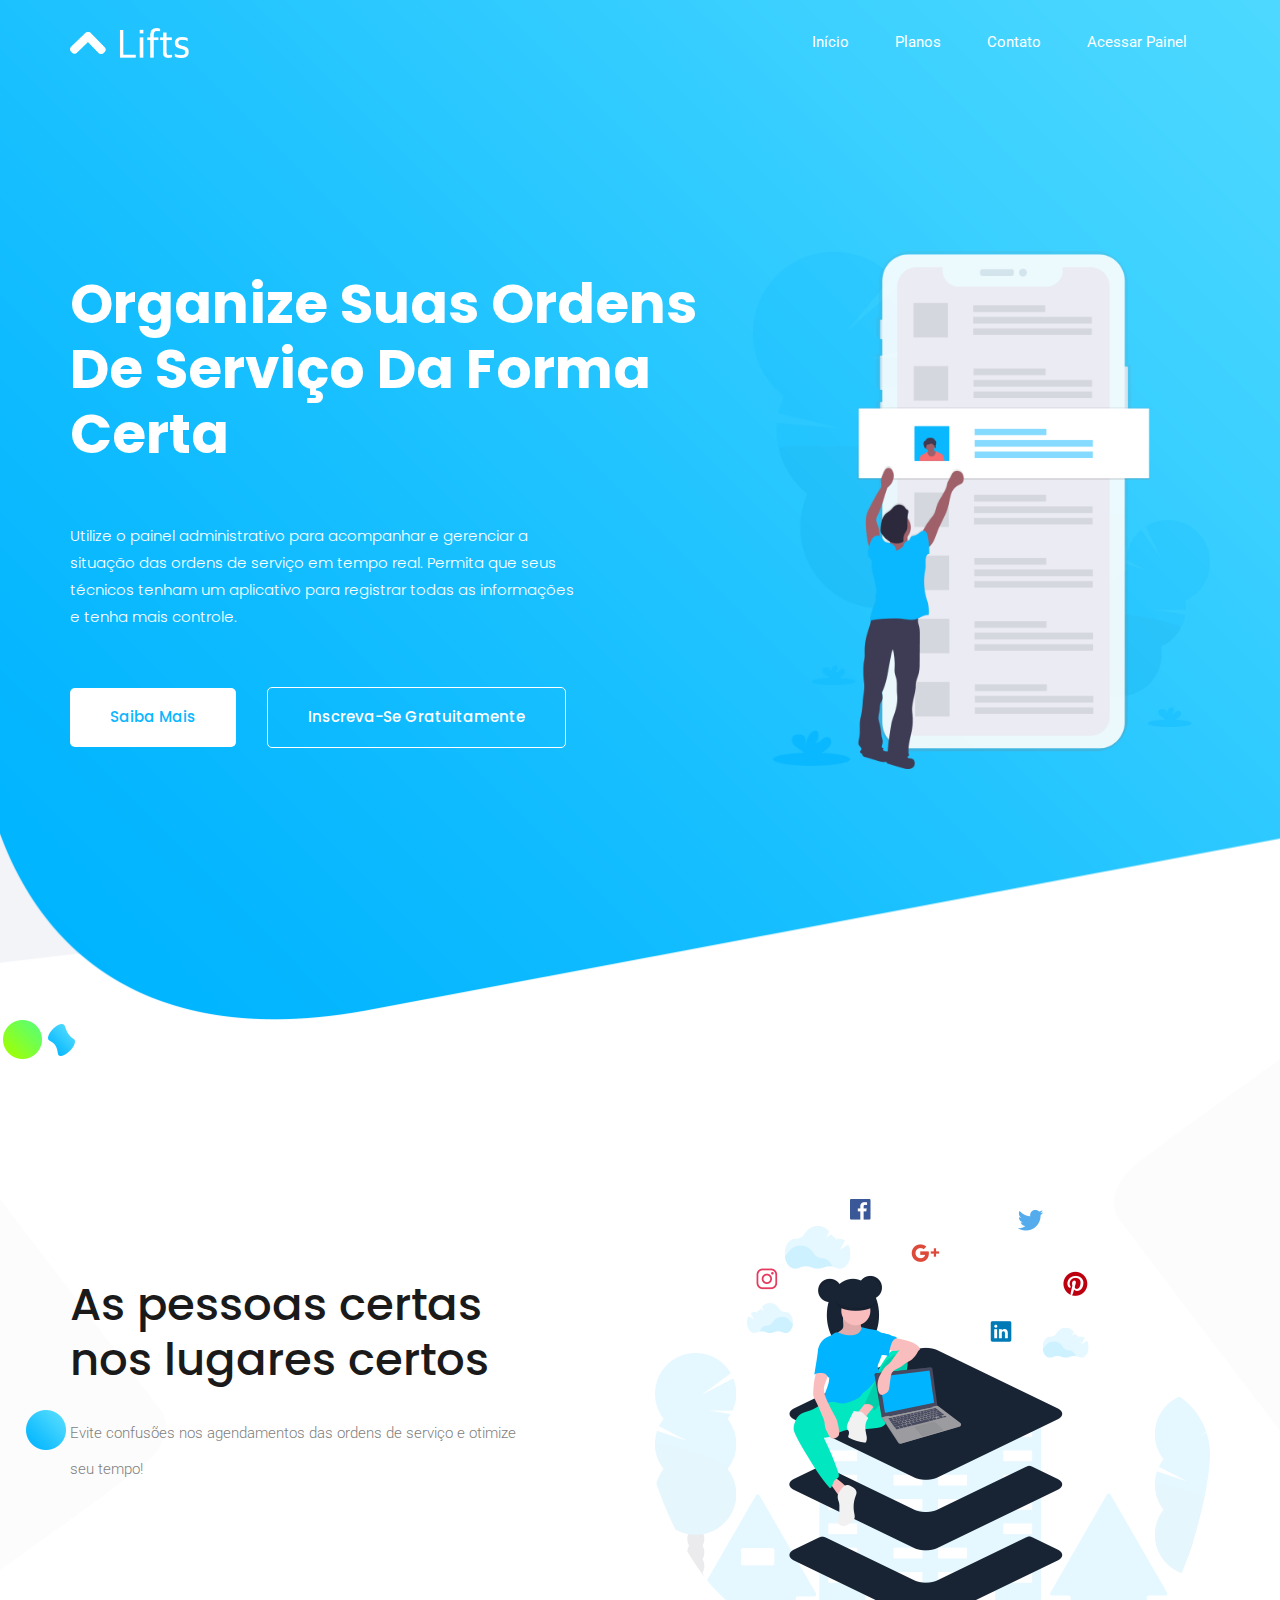
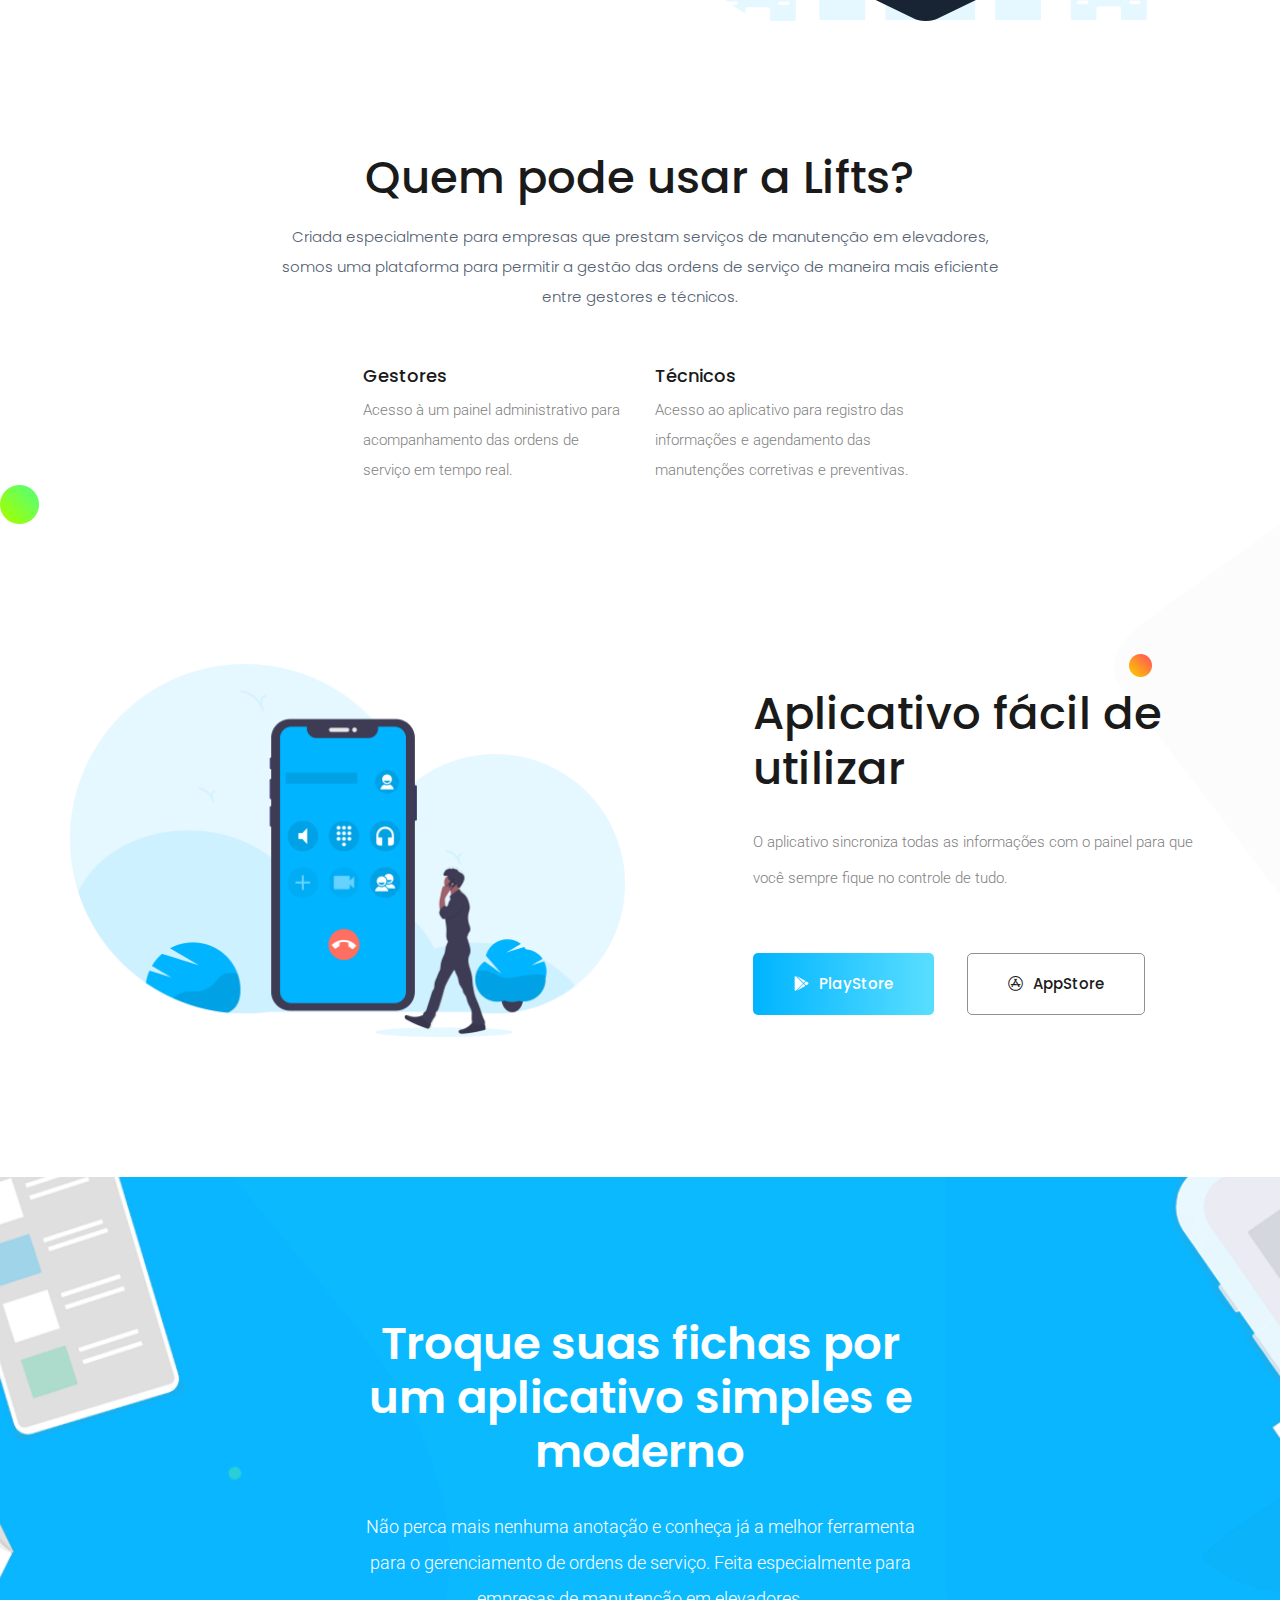
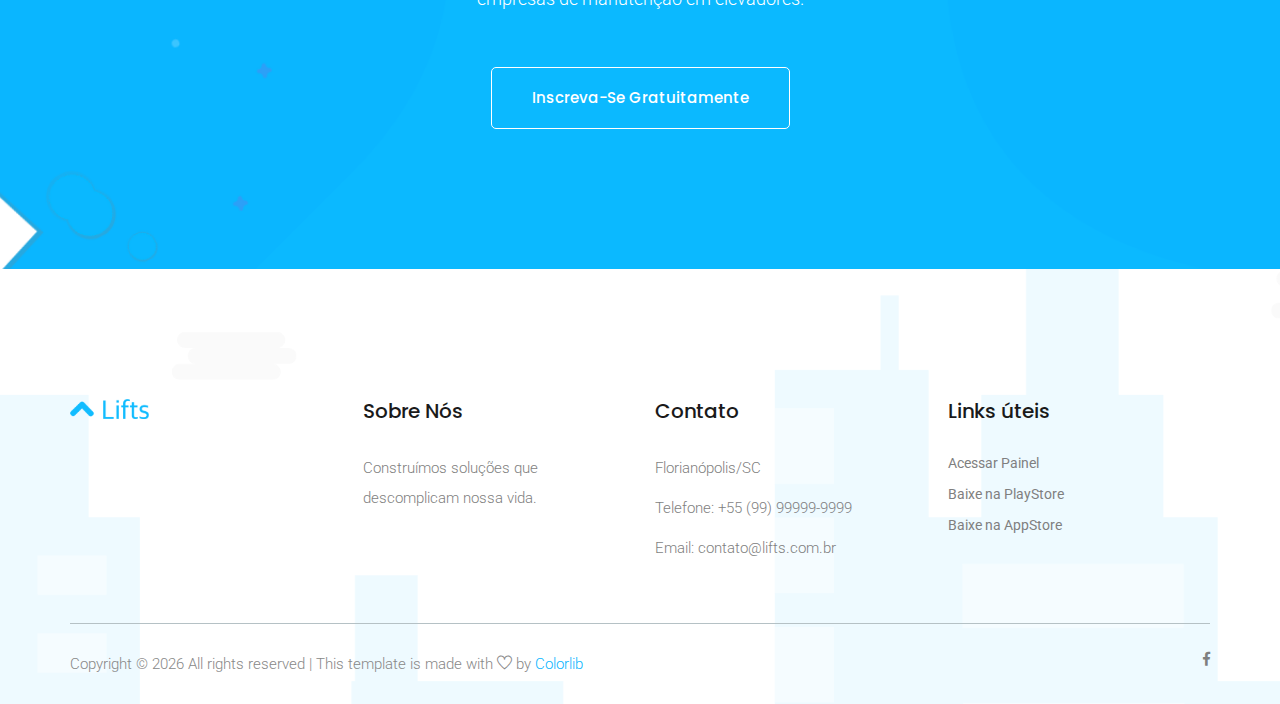
==== commit 39964218: "Update menu bar" ====
--- a/public_html/index.html
+++ b/public_html/index.html
@@ -393,7 +393,7 @@
       <div class="row">
         <div class="col-sm-6 col-lg-3">
           <div class="single_footer_part">
-            <a href="index.html" class="footer_logo_iner"> <img src="img/logo-blue.png" height="30" alt="logo"> </a>
+            <a href="index.html" class="footer_logo_iner"> <img src="img/logo-blue.png" height="20" alt="logo"> </a>
           </div>
         </div>
         <div class="col-sm-6 col-lg-3">
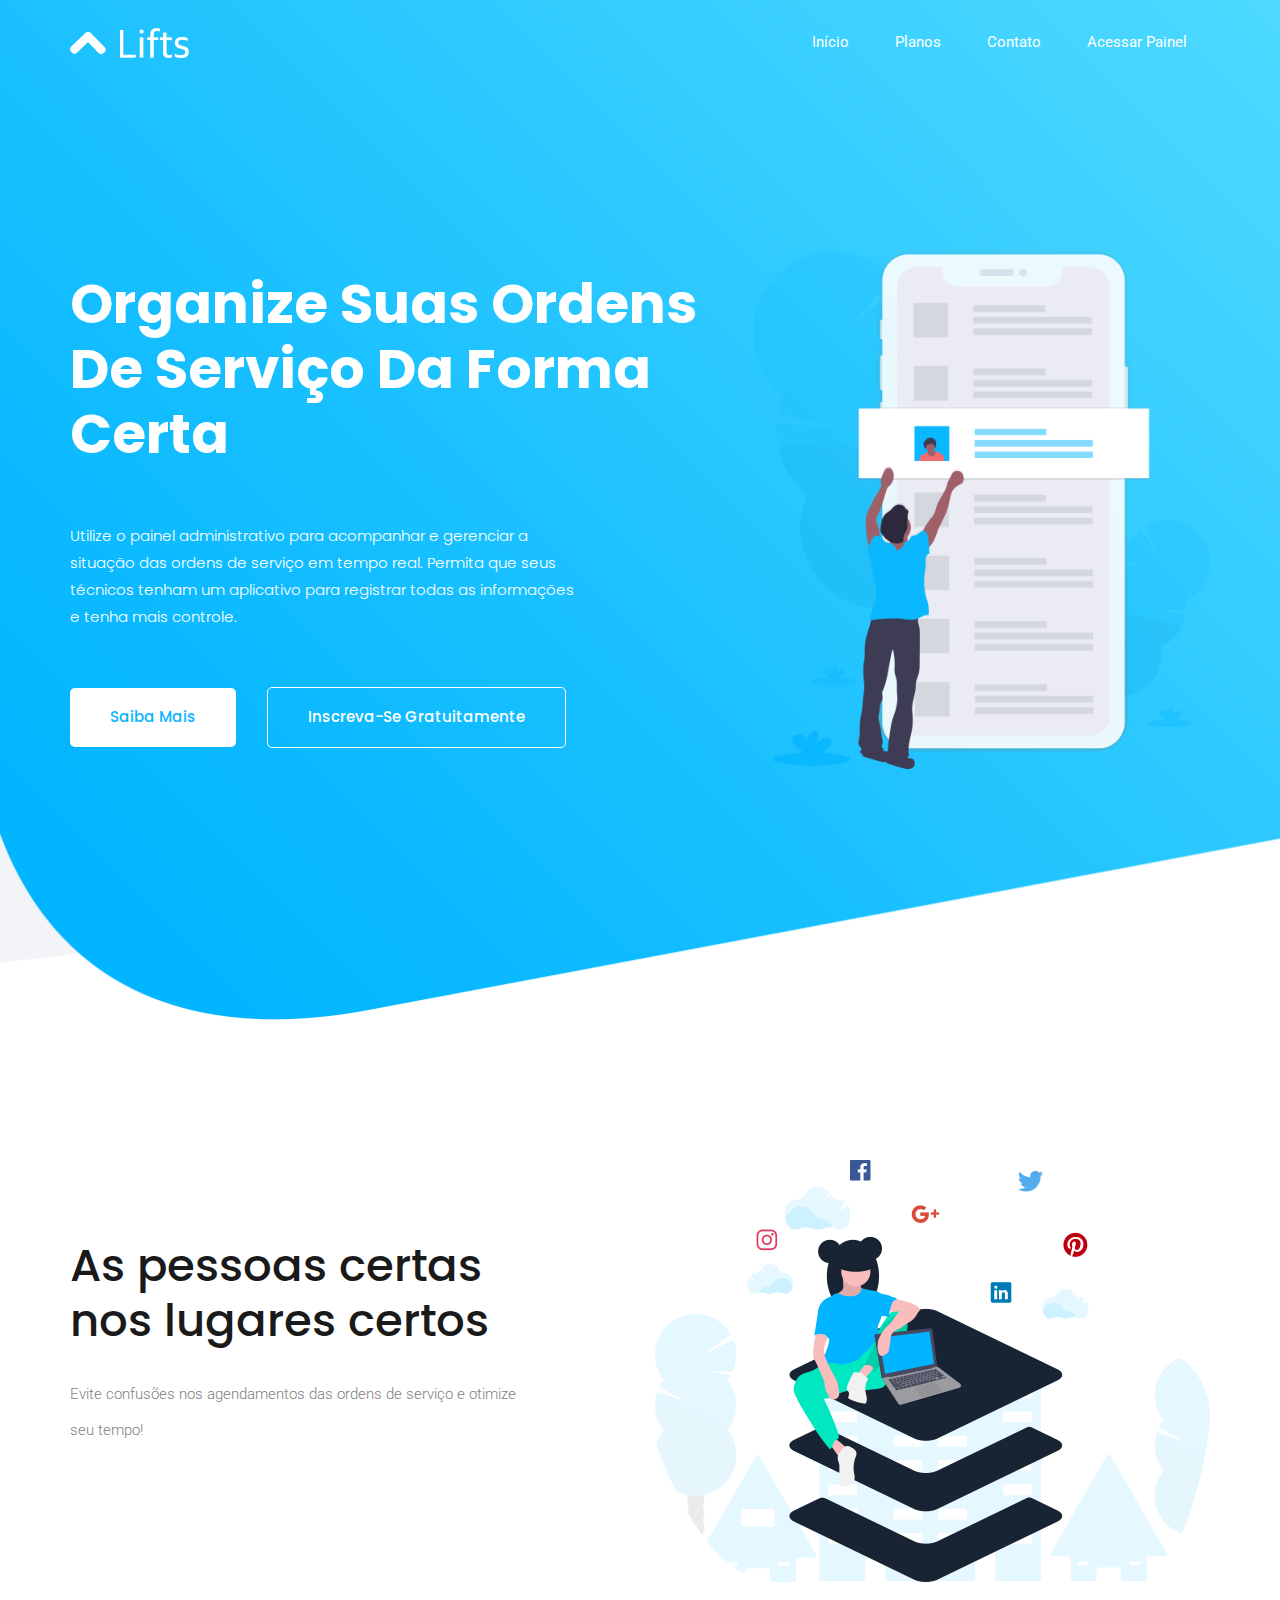
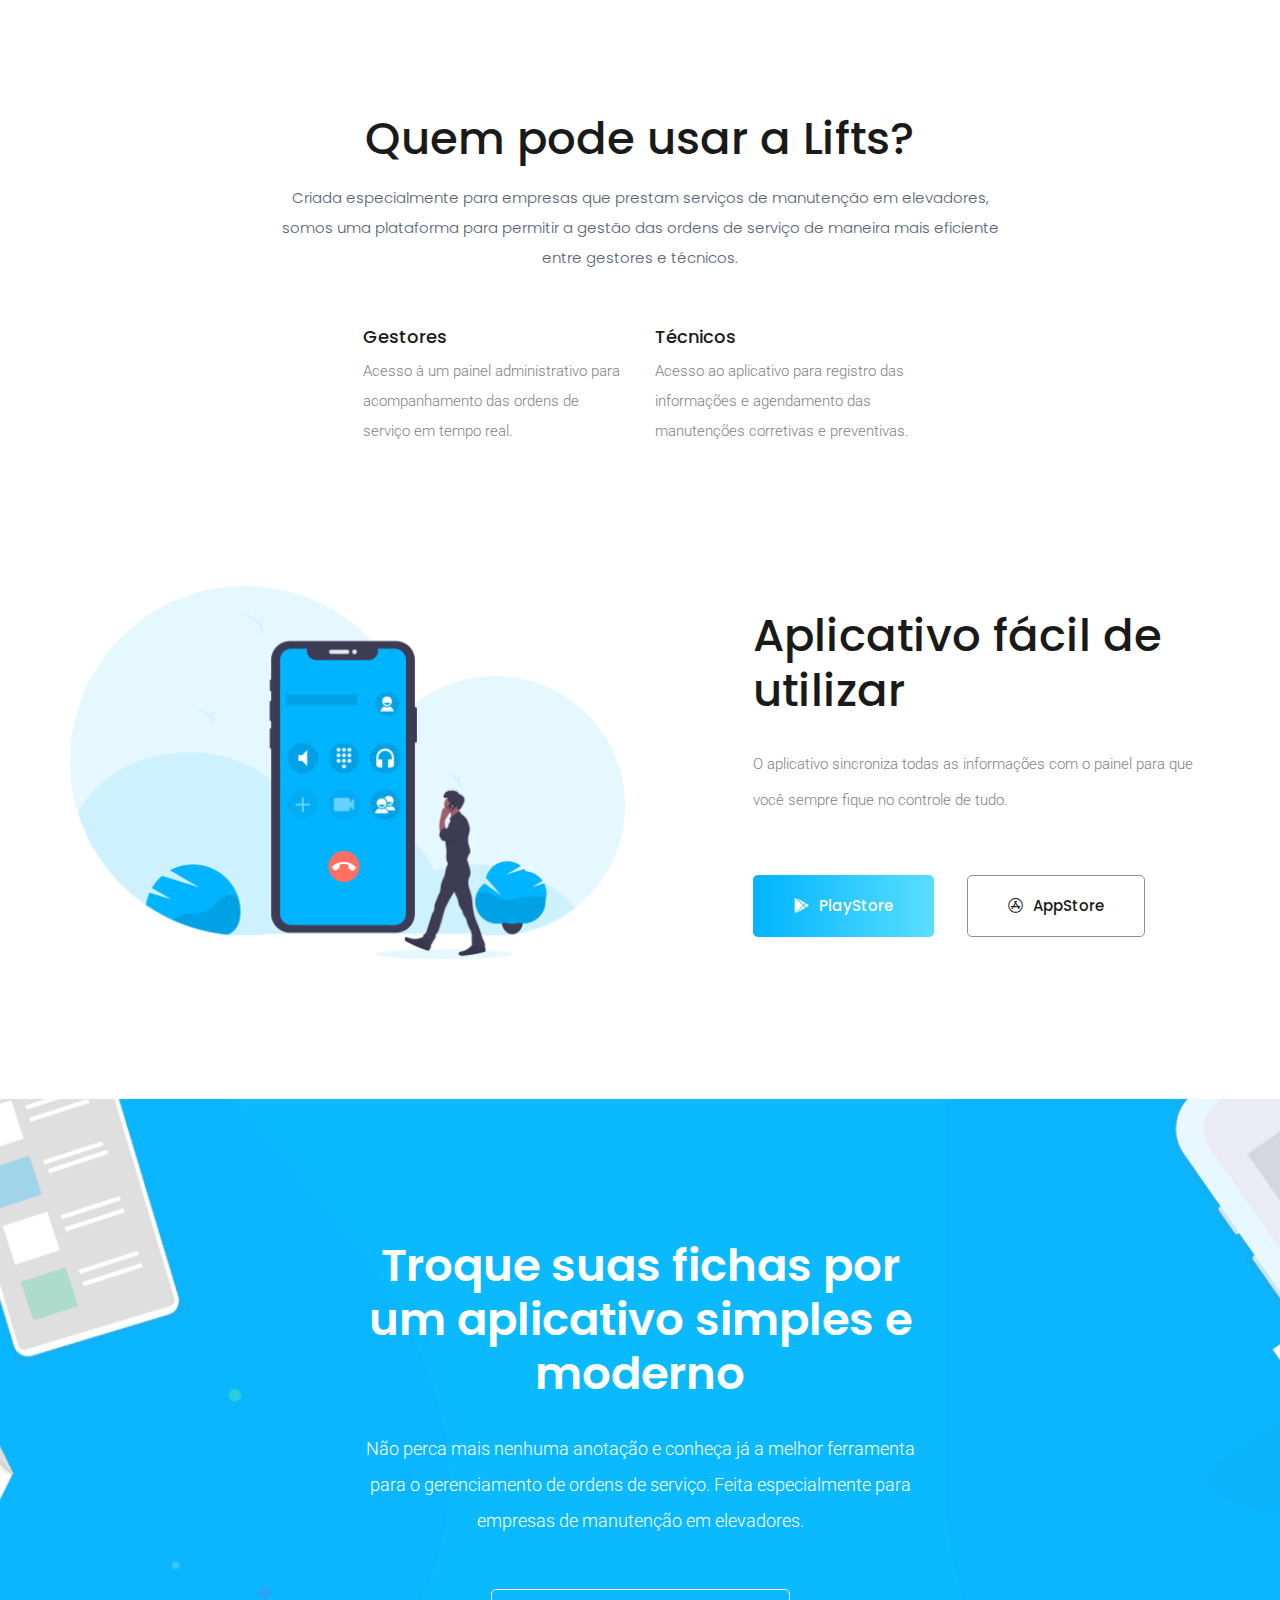
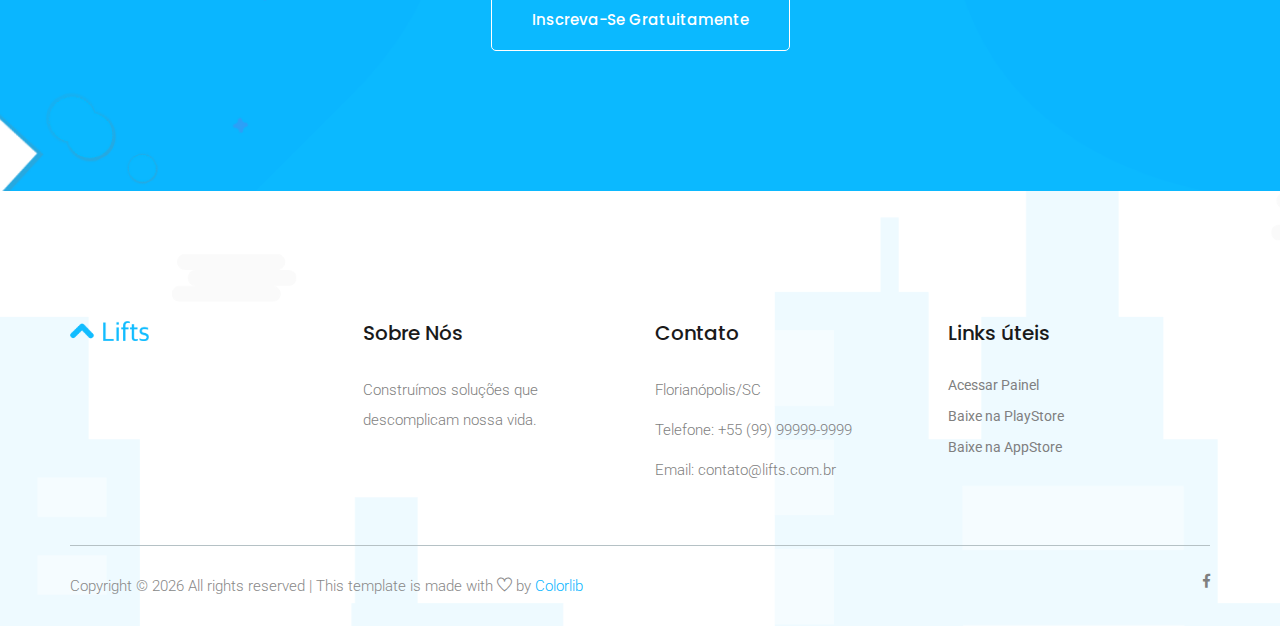
==== commit f1a317ad: "Remove unnecessary things" ====
--- a/public_html/index.html
+++ b/public_html/index.html
@@ -93,15 +93,6 @@
         </div>
       </div>
     </div>
-    <!-- <div class="search_input" id="search_input_box">
-      <div class="container ">
-        <form class="d-flex justify-content-between search-inner">
-          <input type="text" class="form-control" id="search_input" placeholder="Search Here">
-          <button type="submit" class="btn"></button>
-          <span class="ti-close" id="close_search" title="Close Search"></span>
-        </form>
-      </div>
-    </div> -->
   </header>
   <!-- Header part end-->
 
@@ -190,11 +181,6 @@
         </div>
       </div>
     </div> -->
-
-  <img src="img/animate_icon/Shape-1.png" alt="" class="feature_icon_1">
-  <img src="img/animate_icon/Shape-14.png" alt="" class="feature_icon_2">
-  <img src="img/animate_icon/Shape.png" alt="" class="feature_icon_3">
-  <img src="img/animate_icon/shape-3.png" alt="" class="feature_icon_4">
   </section>
   <!-- upcoming_event part start-->
 
@@ -217,10 +203,6 @@
         </div>
       </div>
     </div>
-    <img src="img/left_sharp.png" alt="" class="left_shape_1">
-    <img src="img/about_shape.png" alt="" class="about_shape_1">
-    <img src="img/animate_icon/Shape-16.png" alt="" class="feature_icon_1">
-    <img src="img/animate_icon/Shape-1.png" alt="" class="feature_icon_4">
   </section>
   <!-- about_us part end-->
 
@@ -267,10 +249,6 @@
         </div>
       </div>
     </div>
-    <img src="img/animate_icon/Shape-14.png" alt="" class="feature_icon_1">
-    <img src="img/animate_icon/Shape-10.png" alt="" class="feature_icon_2">
-    <img src="img/animate_icon/Shape.png" alt="" class="feature_icon_3">
-    <img src="img/animate_icon/shape-13.png" alt="" class="feature_icon_4">
   </section>
   <!-- use Lifts part end-->
 
@@ -294,9 +272,6 @@
         </div>
       </div>
     </div>
-    <img src="img/about_shape.png" alt="" class="about_shape_1">
-    <img src="img/animate_icon/Shape-1.png" alt="" class="feature_icon_1">
-    <img src="img/animate_icon/shape.png" alt="" class="feature_icon_4">
   </section>
   <!-- about_us part end-->
 
@@ -363,9 +338,6 @@
         </div>
       </div>
     </div>
-    <img src="img/left_sharp.png" alt="" class="left_shape_1">
-    <img src="img/animate_icon/Shape-1.png" alt="" class="feature_icon_1">
-    <img src="img/animate_icon/shape.png" alt="" class="feature_icon_4">
   </section> -->
   <!-- pricing part end-->
 
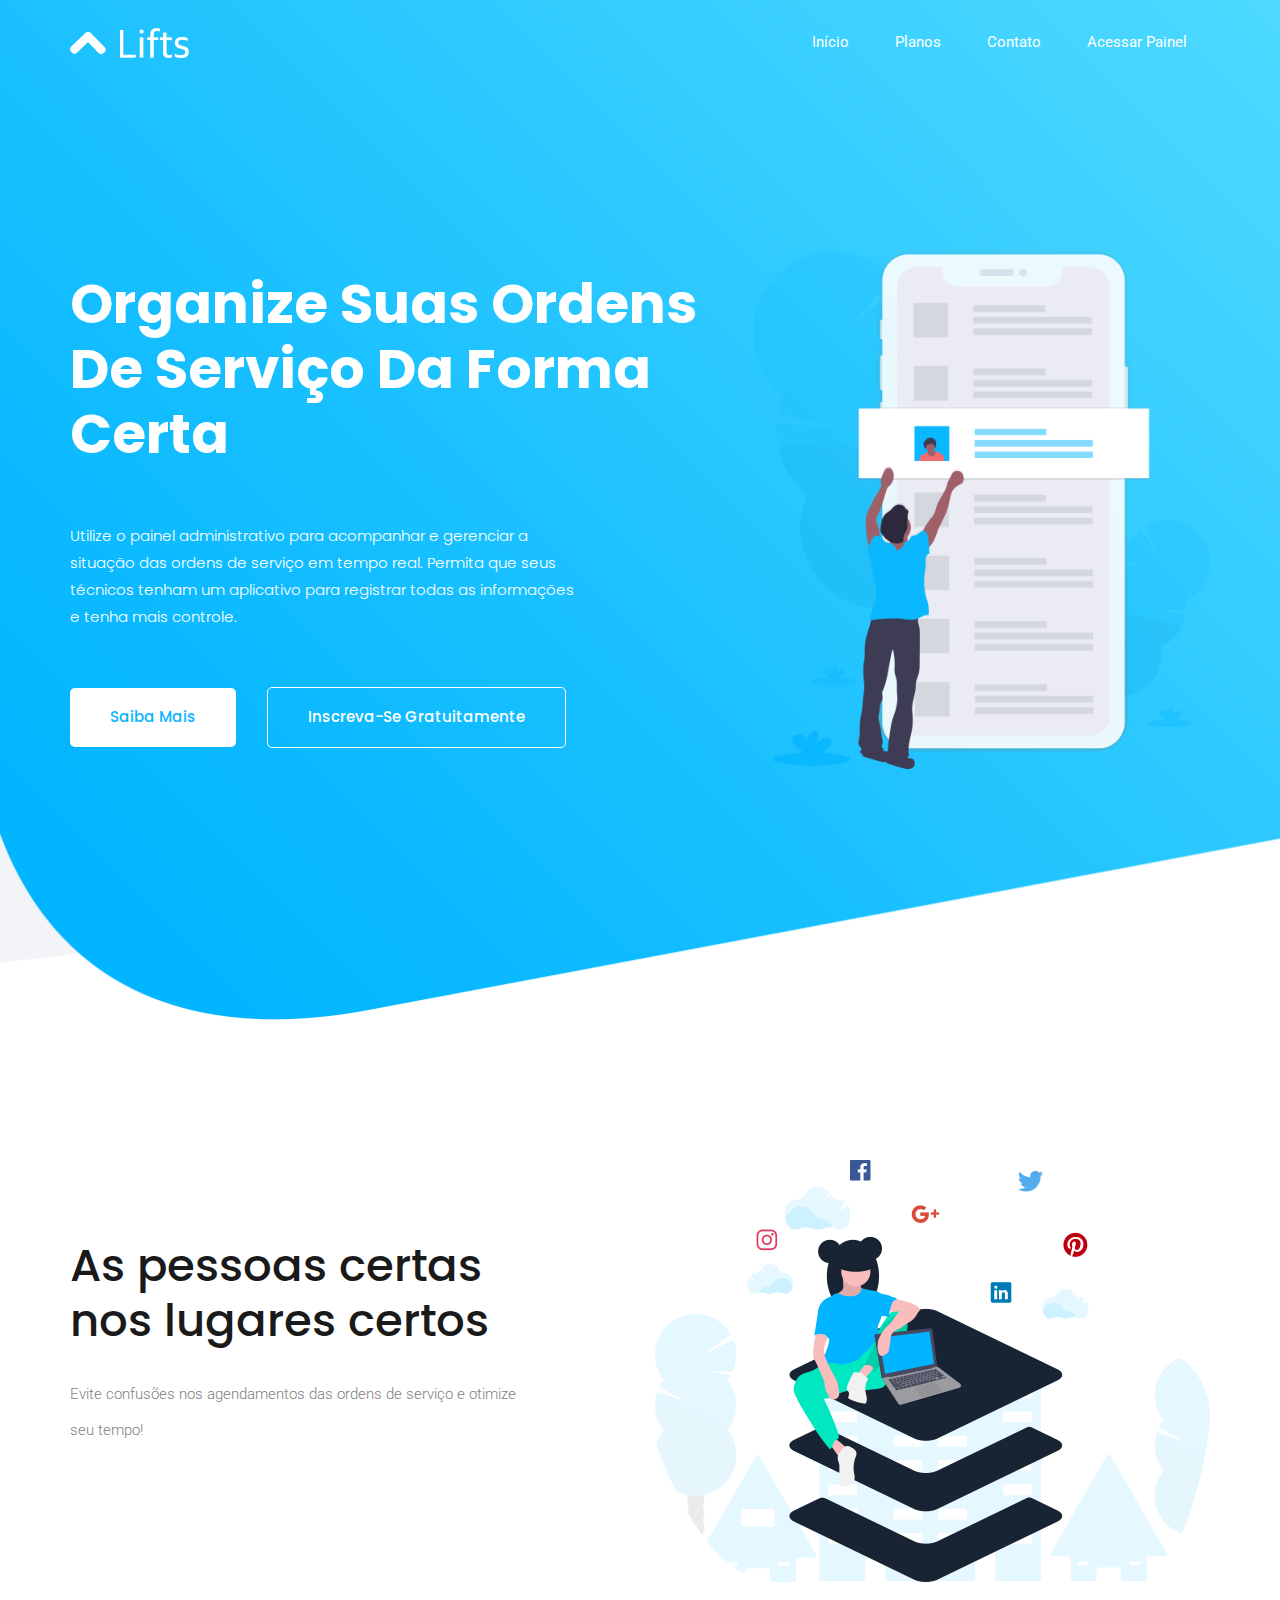
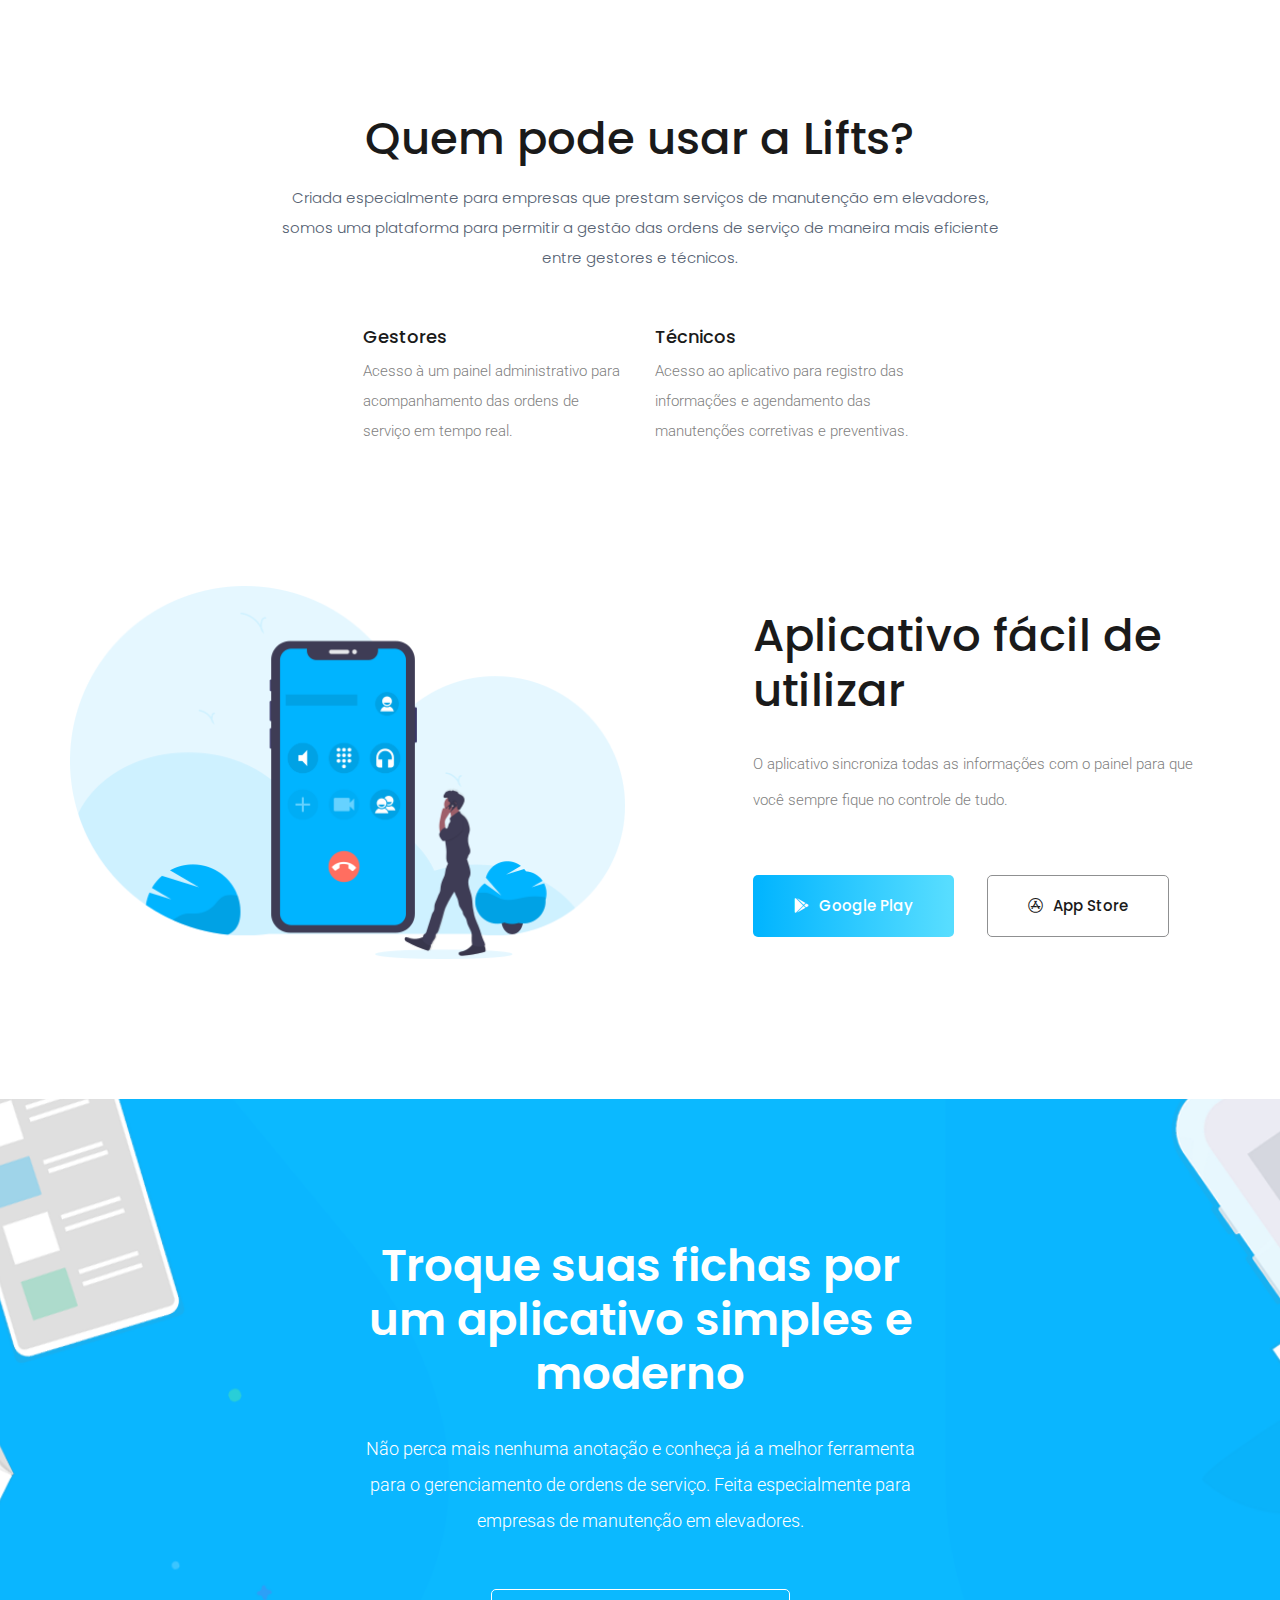
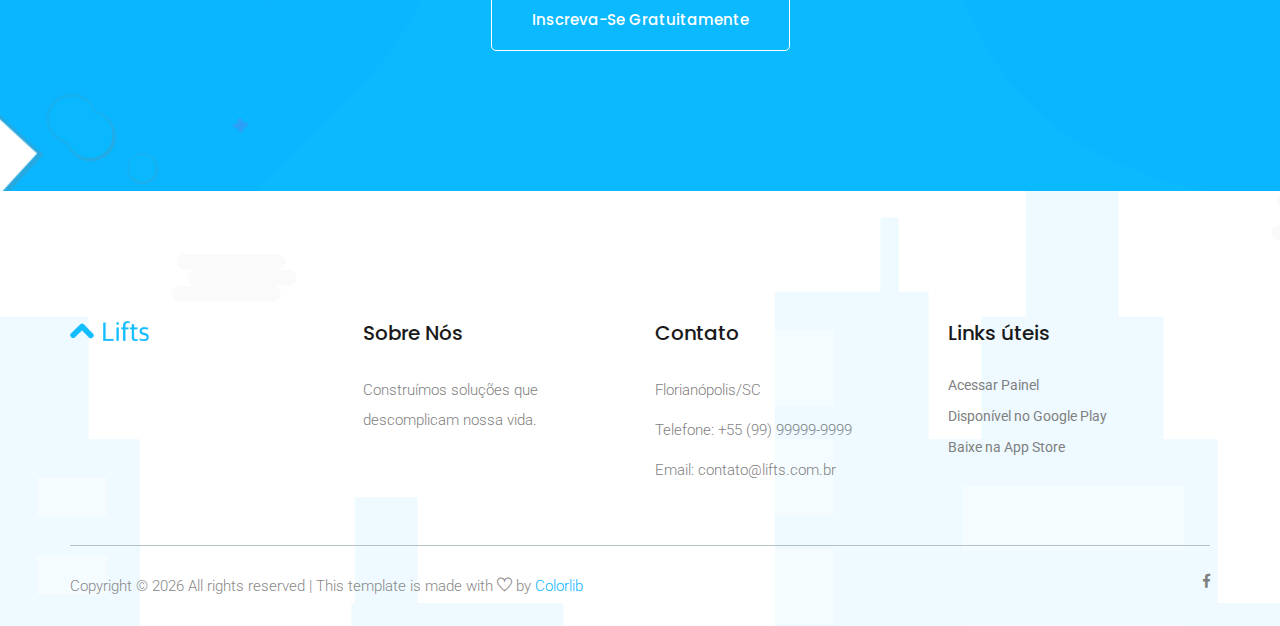
==== commit 30bc0160: "Update apps links" ====
--- a/public_html/index.html
+++ b/public_html/index.html
@@ -33,7 +33,7 @@
       <div class="row align-items-center">
         <div class="col-lg-12">
           <nav class="navbar navbar-expand-lg navbar-light">
-            <a class="navbar-brand" href="index.html"> <img src="img/logo-white.png" height="30" alt="logo"> </a>
+            <a class="navbar-brand" href="/"> <img src="img/logo-white.png" height="30" alt="logo"> </a>
             <button class="navbar-toggler" type="button" data-toggle="collapse" data-target="#navbarSupportedContent"
               aria-controls="navbarSupportedContent" aria-expanded="false" aria-label="Toggle navigation">
               <span class="menu_icon"><i class="fas fa-bars"></i></span>
@@ -42,13 +42,13 @@
             <div class="collapse navbar-collapse main-menu-item" id="navbarSupportedContent">
               <ul class="navbar-nav">
                 <li class="nav-item">
-                  <a class="nav-link" href="index.html">Início</a>
+                  <a class="nav-link" href="/">Início</a>
                 </li>
                 <!-- <li class="nav-item">
                   <a class="nav-link" href="feature.html">Recursos</a>
                 </li> -->
                 <li class="nav-item">
-                  <a class="nav-link" href="pricing.html">Planos</a>
+                  <a class="nav-link" href="/planos">Planos</a>
                 </li>
                 <!-- <li class="nav-item dropdown">
                   <a class="nav-link dropdown-toggle" href="blog.html" id="navbarDropdown" role="button"
@@ -70,7 +70,7 @@
                   </div>
                 </li> -->
                 <li class="nav-item">
-                  <a class="nav-link" href="contact.html">Contato</a>
+                  <a class="nav-link" href="/contato">Contato</a>
                 </li>
                 <li class="nav-item">
                   <a class="nav-link" href="http://painel.lifts.com.br">Acessar painel</a>
@@ -266,8 +266,8 @@
             <h2>Aplicativo fácil de utilizar</h2>
             <p>O aplicativo sincroniza todas as informações com o painel para que você sempre fique no controle de tudo.
             </p>
-            <a href="#" class="btn_1"><i class="fab fa-google-play m-r"></i>PlayStore</a>
-            <a href="#" class="btn_2"><i class="fab fa-app-store m-r"></i>AppStore</a>
+            <a href="#" class="btn_1"><i class="fab fa-google-play m-r"></i>Google Play</a>
+            <a href="#" class="btn_2"><i class="fab fa-app-store m-r"></i>App Store</a>
           </div>
         </div>
       </div>
@@ -365,7 +365,7 @@
       <div class="row">
         <div class="col-sm-6 col-lg-3">
           <div class="single_footer_part">
-            <a href="index.html" class="footer_logo_iner"> <img src="img/logo-blue.png" height="20" alt="logo"> </a>
+            <a href="/" class="footer_logo_iner"> <img src="img/logo-blue.png" height="20" alt="logo"> </a>
           </div>
         </div>
         <div class="col-sm-6 col-lg-3">
@@ -389,8 +389,8 @@
             <h4>Links úteis</h4>
             <ul class="list-unstyled">
               <li><a href="http://painel.lifts.com.br"> Acessar Painel</a></li>
-              <li><a href="">Baixe na PlayStore</a></li>
-              <li><a href="">Baixe na AppStore</a></li>
+              <li><a href="">Disponível no Google Play</a></li>
+              <li><a href="">Baixe na App Store</a></li>
             </ul>
           </div>
         </div>
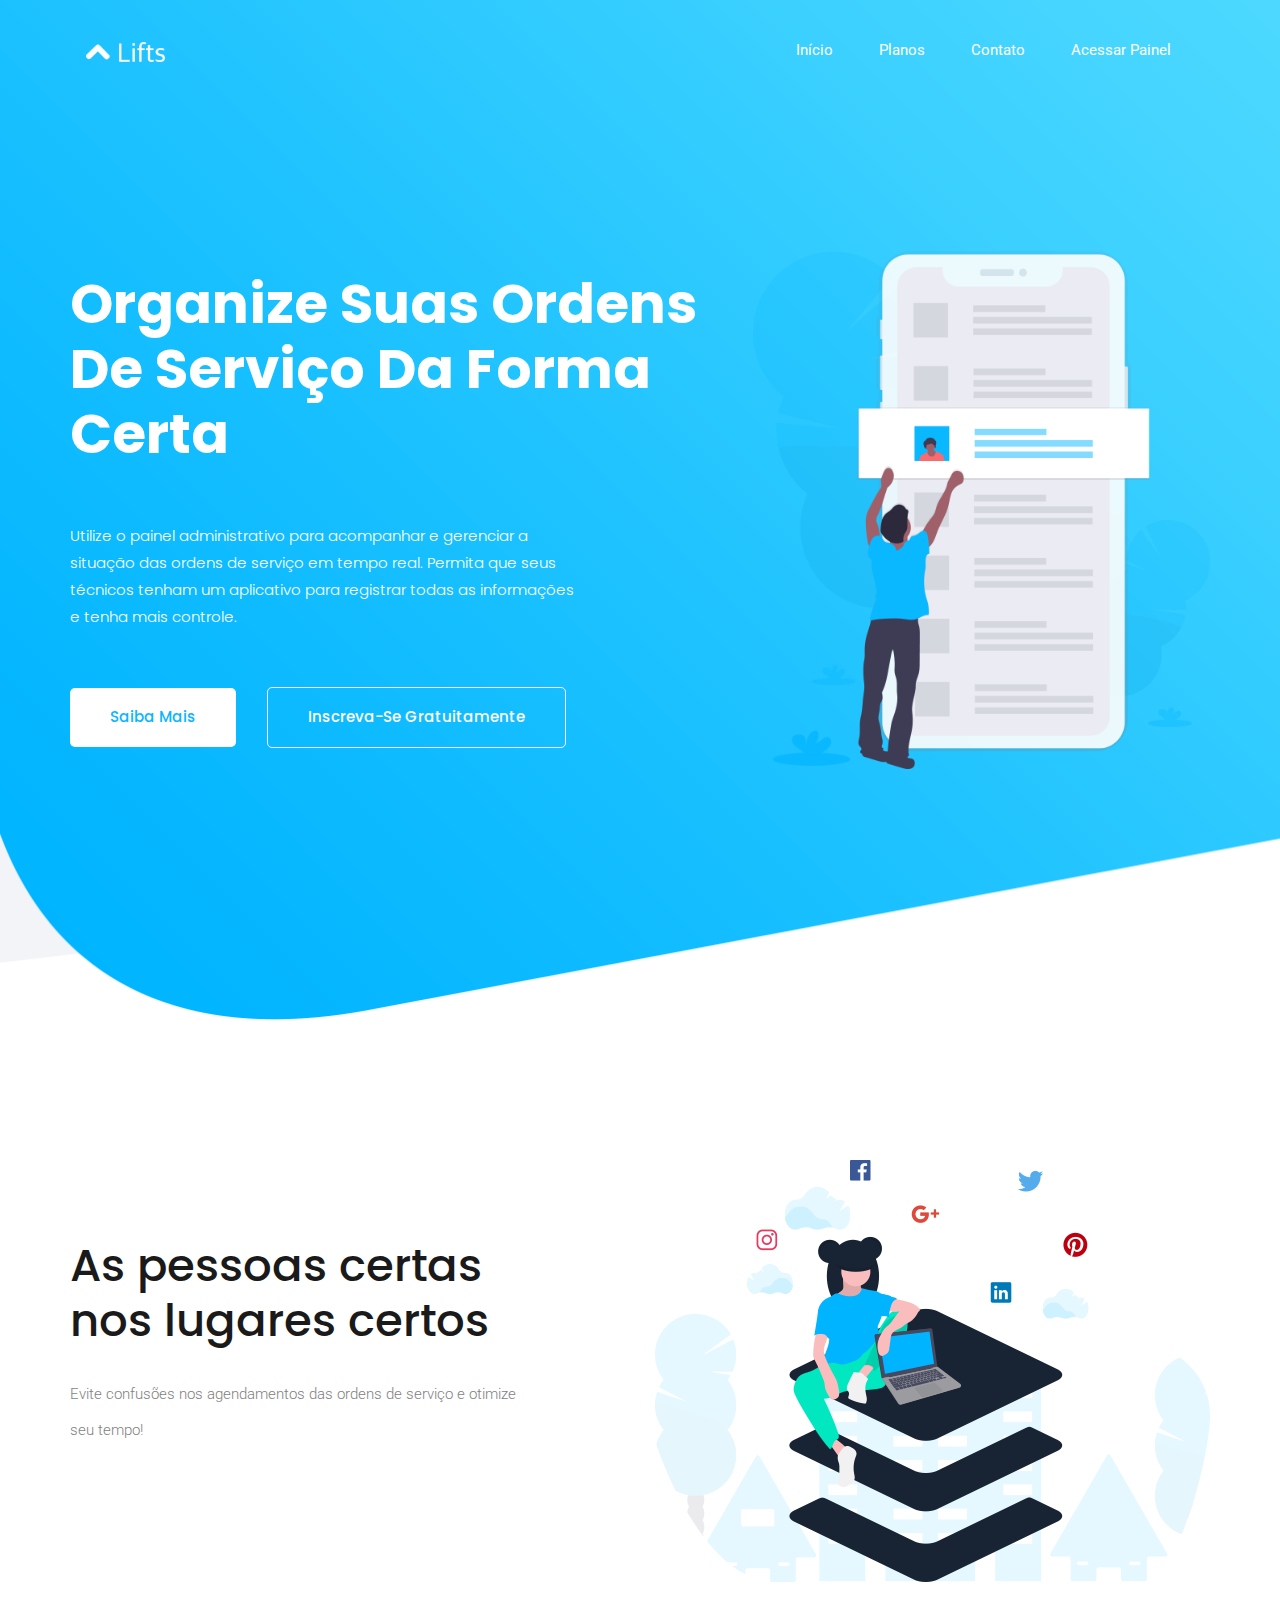
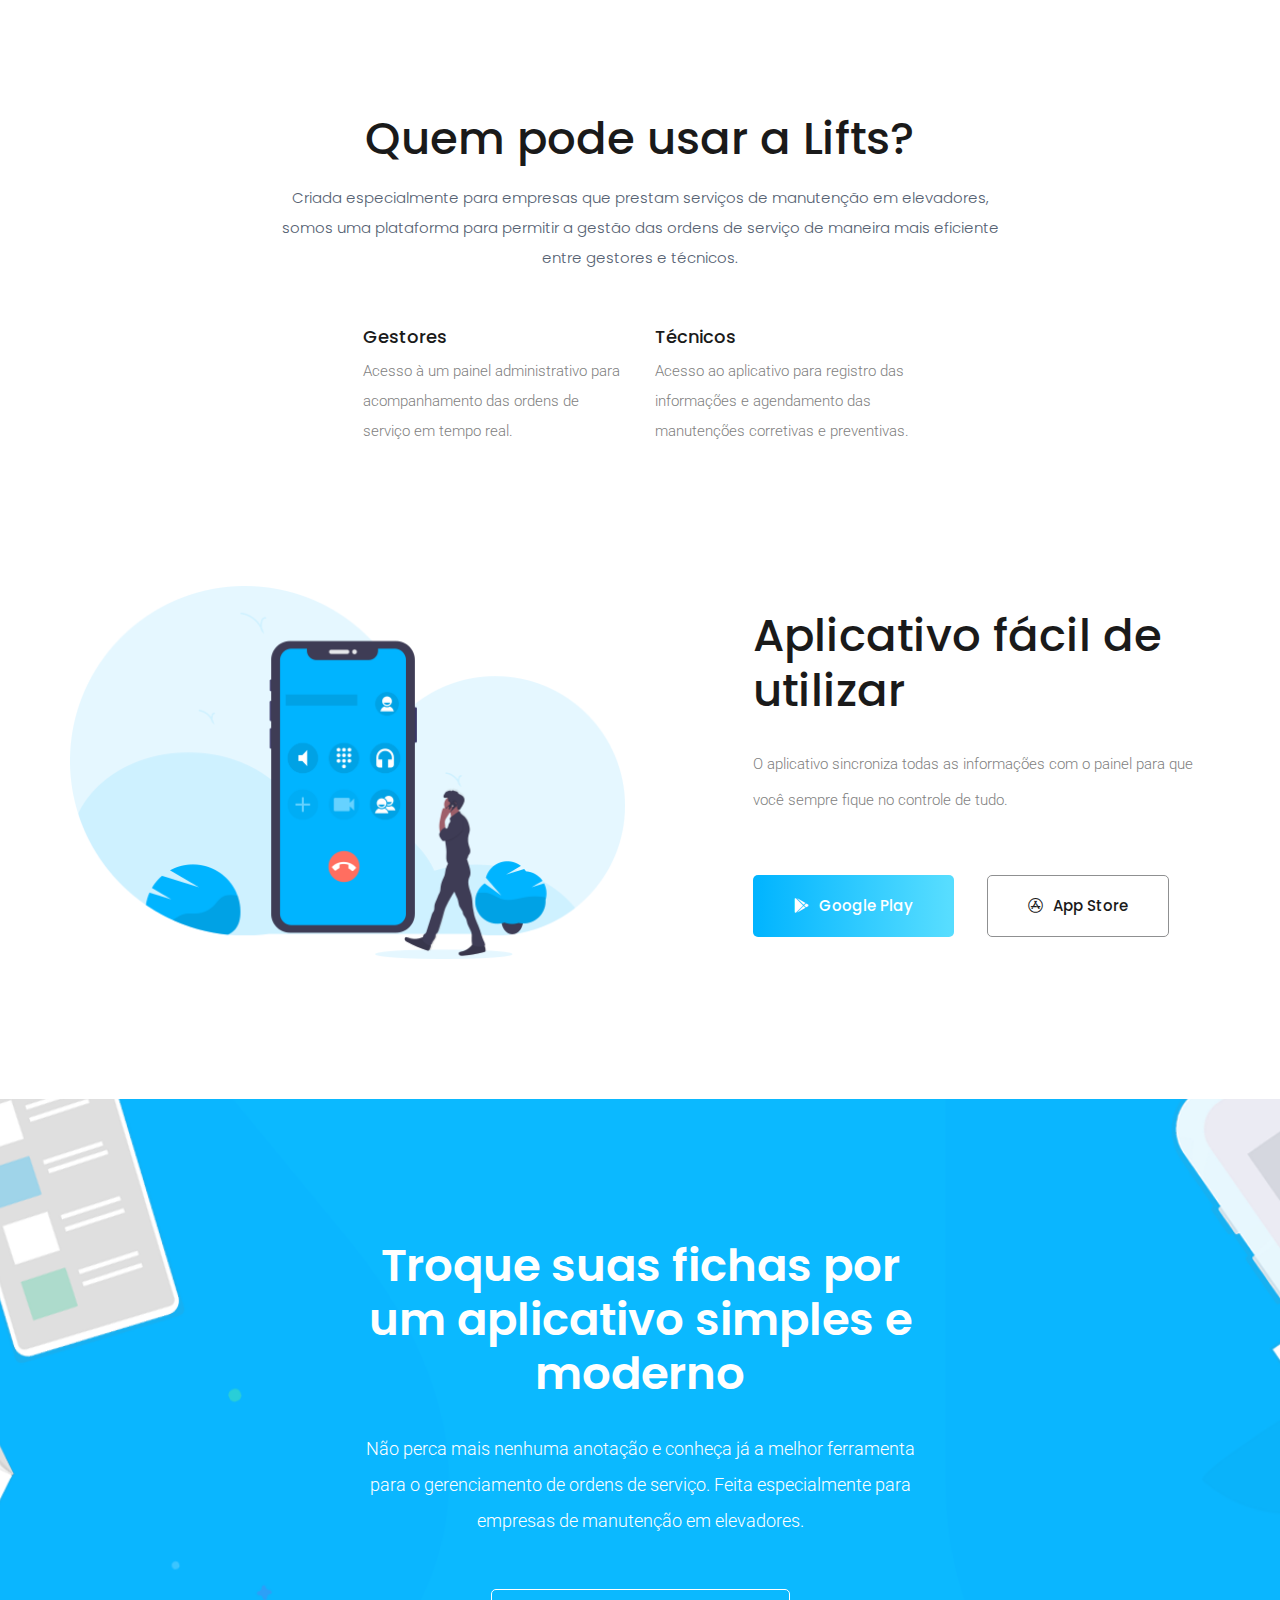
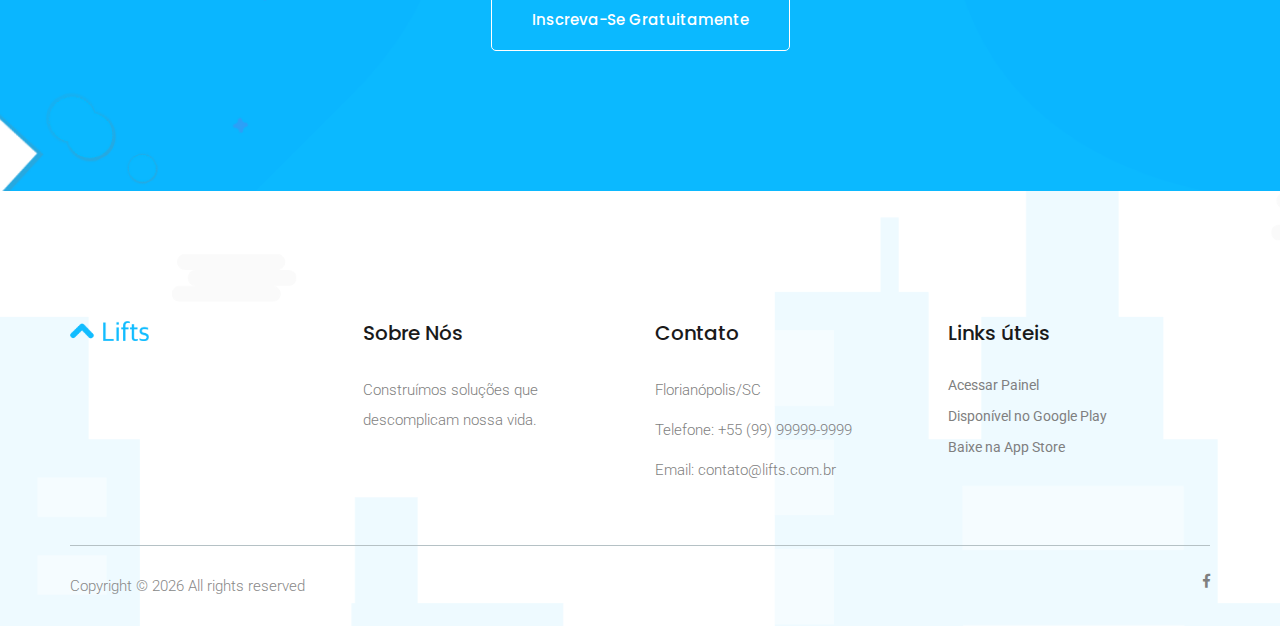
==== commit 26196ba1: "Update image and fix mobile header" ====
--- a/public_html/index.html
+++ b/public_html/index.html
@@ -33,7 +33,7 @@
       <div class="row align-items-center">
         <div class="col-lg-12">
           <nav class="navbar navbar-expand-lg navbar-light">
-            <a class="navbar-brand" href="/"> <img src="img/logo-white.png" height="30" alt="logo"> </a>
+            <a class="navbar-brand" href="/"> <img src="img/logo-white.png" style="height: 20px" alt="logo"> </a>
             <button class="navbar-toggler" type="button" data-toggle="collapse" data-target="#navbarSupportedContent"
               aria-controls="navbarSupportedContent" aria-expanded="false" aria-label="Toggle navigation">
               <span class="menu_icon"><i class="fas fa-bars"></i></span>
@@ -422,9 +422,12 @@
             <P>
               <!-- Link back to Colorlib can't be removed. Template is licensed under CC BY 3.0. -->
               Copyright &copy;
-              <script>document.write(new Date().getFullYear());</script> All rights reserved | This template is made
-              with <i class="ti-heart" aria-hidden="true"></i> by <a href="https://colorlib.com"
-                target="_blank">Colorlib</a>
+              <script>document.write(new Date().getFullYear());</script> All rights reserved
+              <span style="display: none">
+                | This template is made
+                with <i class="ti-heart" aria-hidden="true"></i> by <a href="https://colorlib.com"
+                  target="_blank">Colorlib</a>
+              </span>
               <!-- Link back to Colorlib can't be removed. Template is licensed under CC BY 3.0. -->
             </P>
           </div>
--- a/public_html/css/style.css
+++ b/public_html/css/style.css
@@ -2095,7 +2095,7 @@
 
 /* line 14, ../../01 cl html template/03_jun 2019/184_SAAS_template/sass/_menu.scss */
 .main_menu .navbar {
-  padding: 0px;
+
 }
 
 /* line 20, ../../01 cl html template/03_jun 2019/184_SAAS_template/sass/_menu.scss */
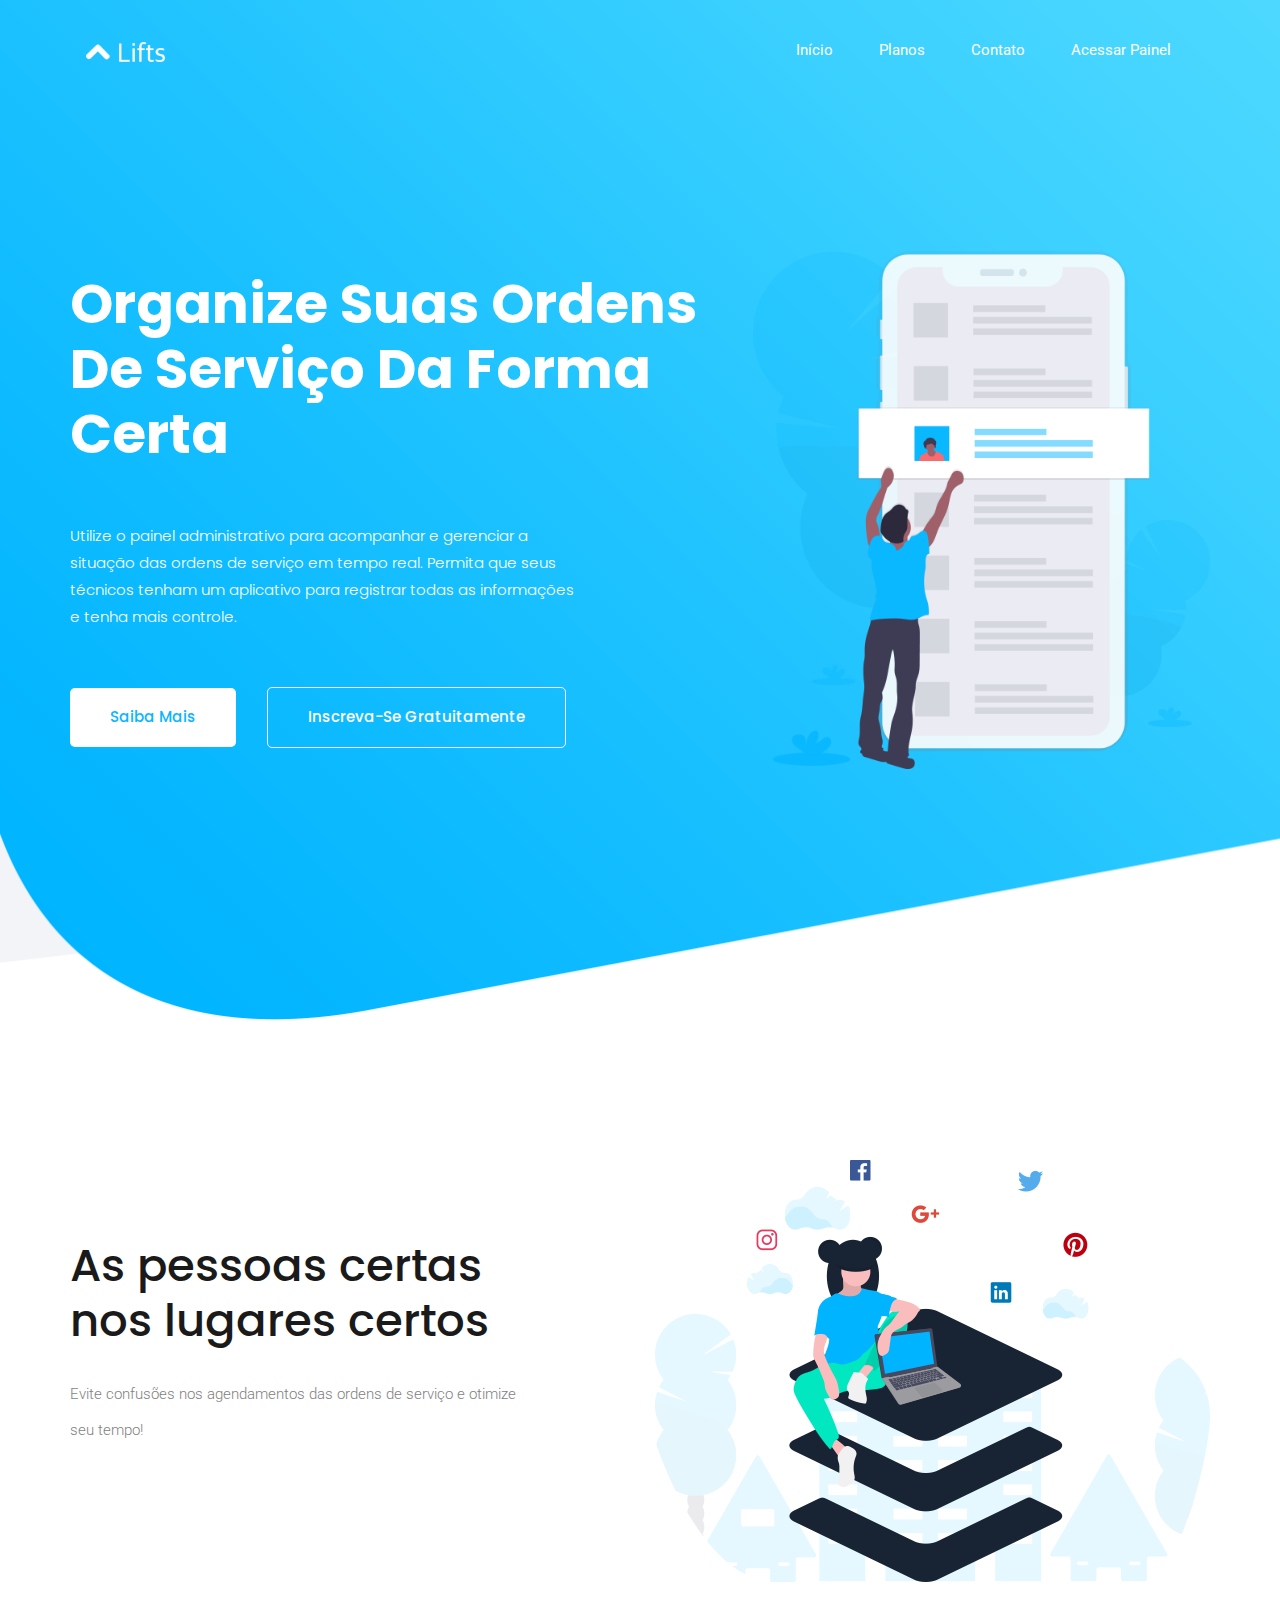
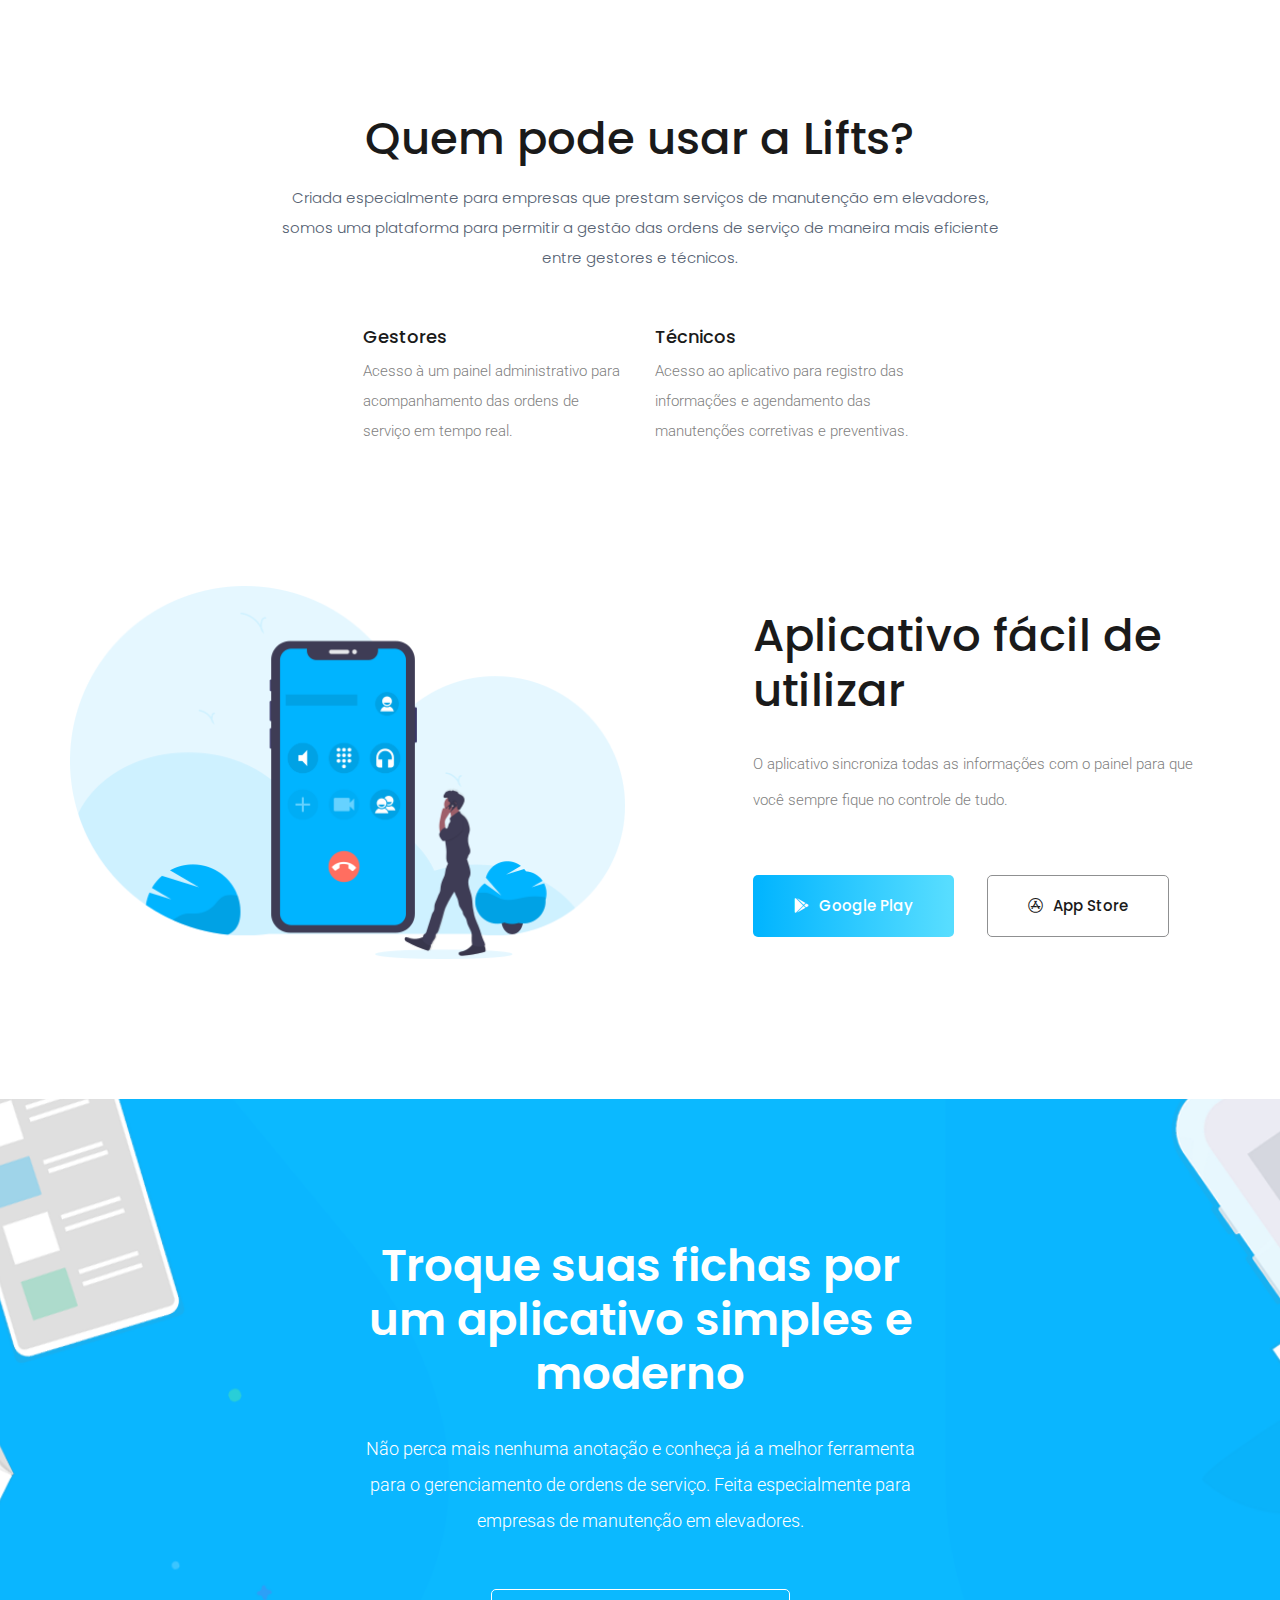
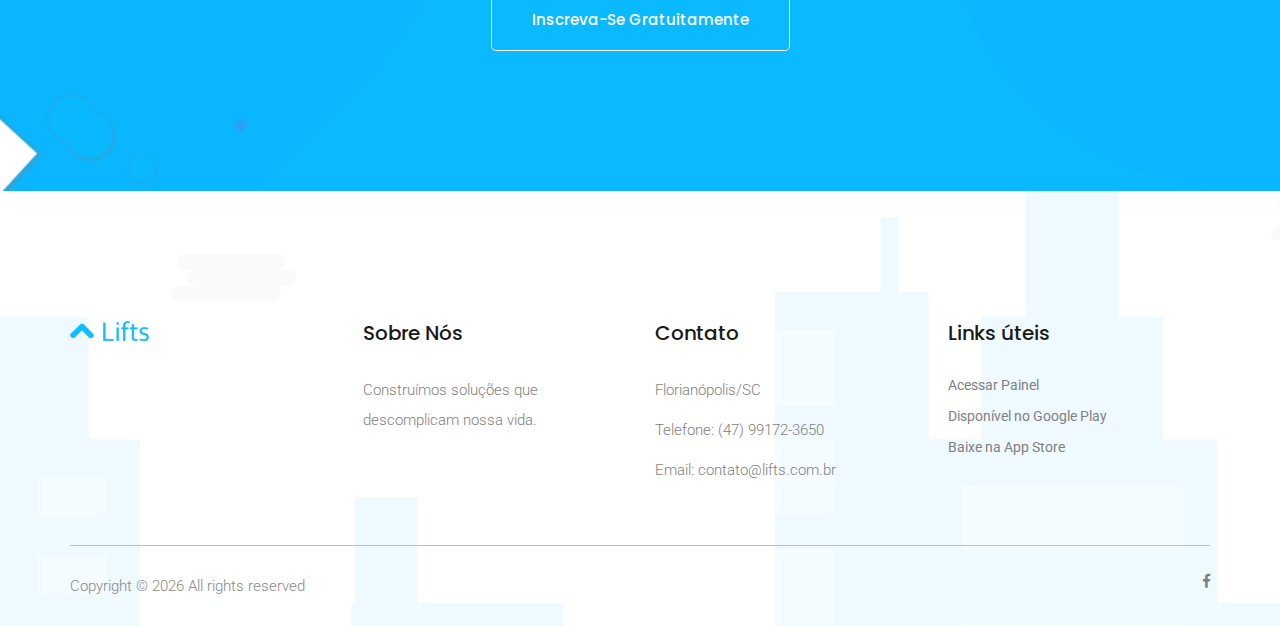
==== commit 125e8baa: "Update contact info" ====
--- a/public_html/index.html
+++ b/public_html/index.html
@@ -380,7 +380,7 @@
           <div class="single_footer_part">
             <h4>Contato</h4>
             <p>Florianópolis/SC</p>
-            <p>Telefone: +55 (99) 99999-9999</p>
+            <p>Telefone: (47) 99172-3650</p>
             <p>Email: contato@lifts.com.br</p>
           </div>
         </div>
--- a/public_html/css/style.css
+++ b/public_html/css/style.css
@@ -2093,11 +2093,6 @@
   padding-bottom: 0px;
 }
 
-/* line 14, ../../01 cl html template/03_jun 2019/184_SAAS_template/sass/_menu.scss */
-.main_menu .navbar {
-
-}
-
 /* line 20, ../../01 cl html template/03_jun 2019/184_SAAS_template/sass/_menu.scss */
 .main_menu .main-menu-item ul li .nav-link {
   color: #fff;
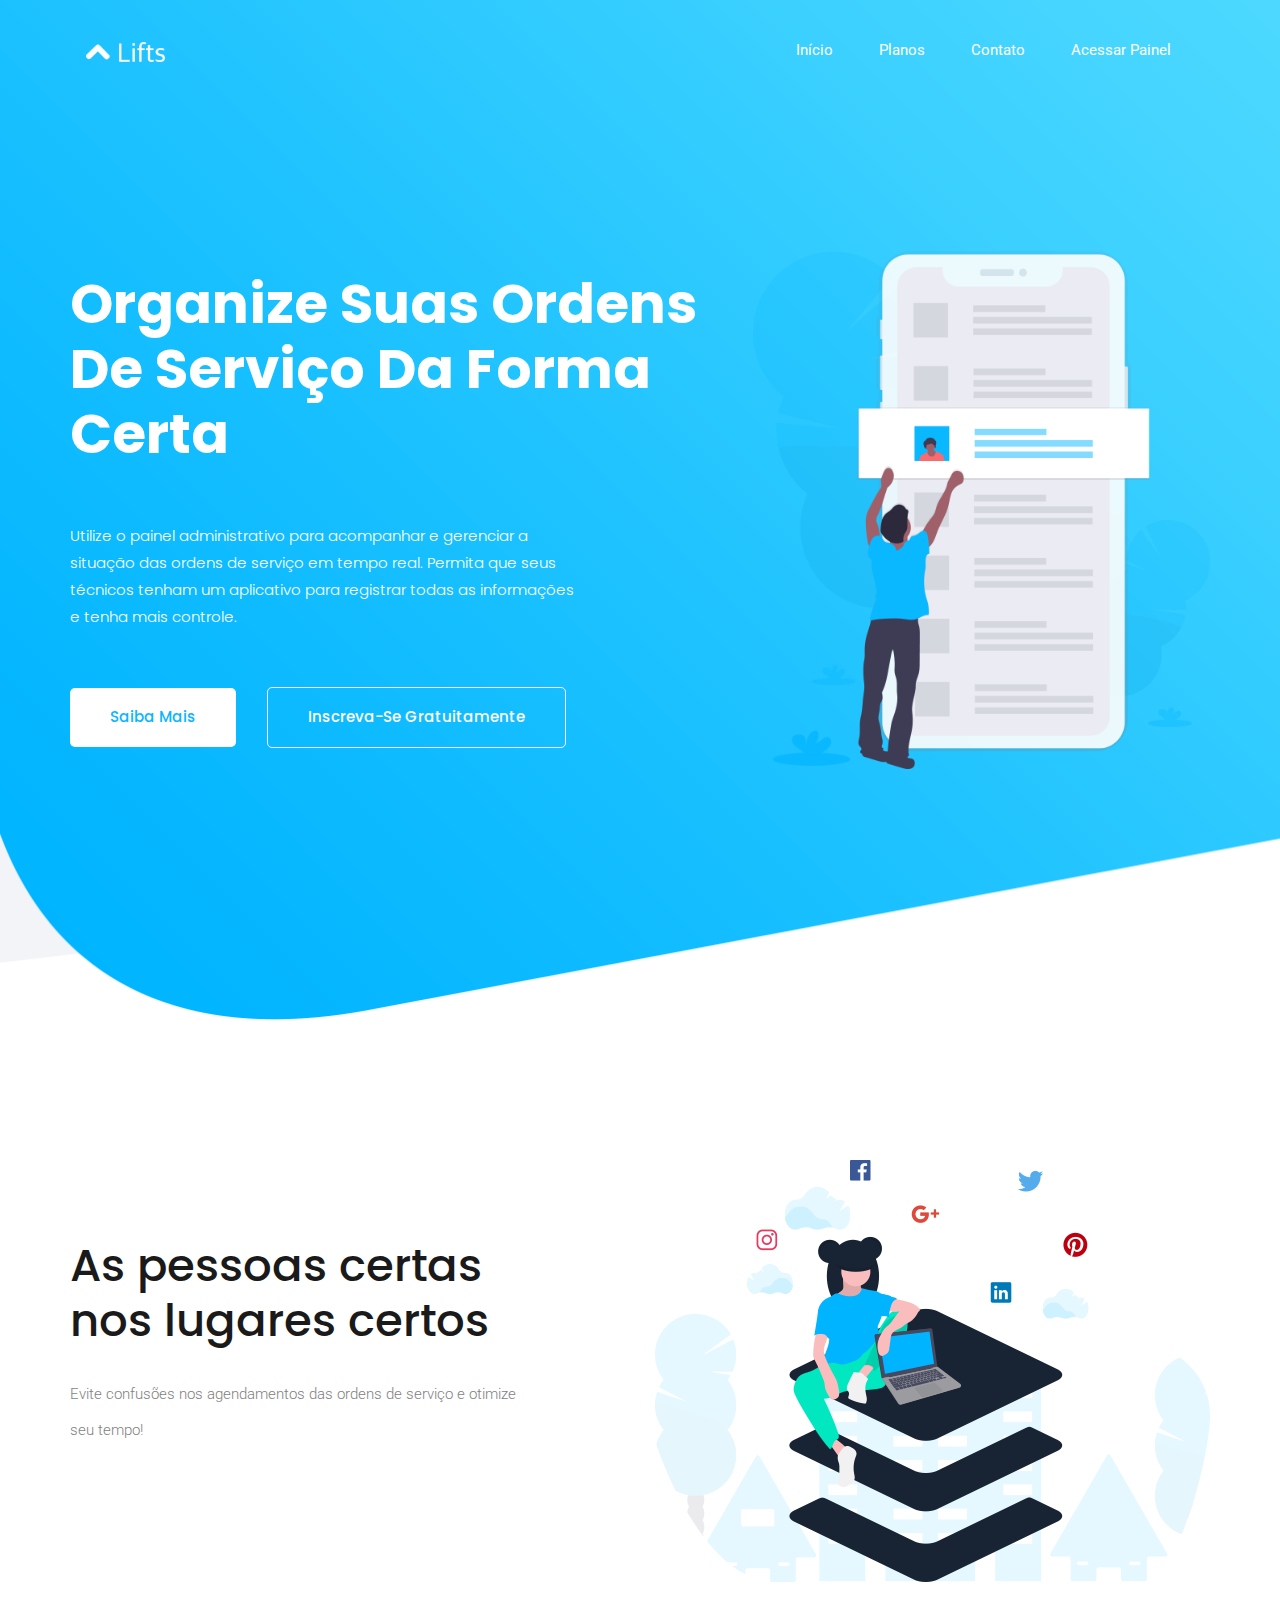
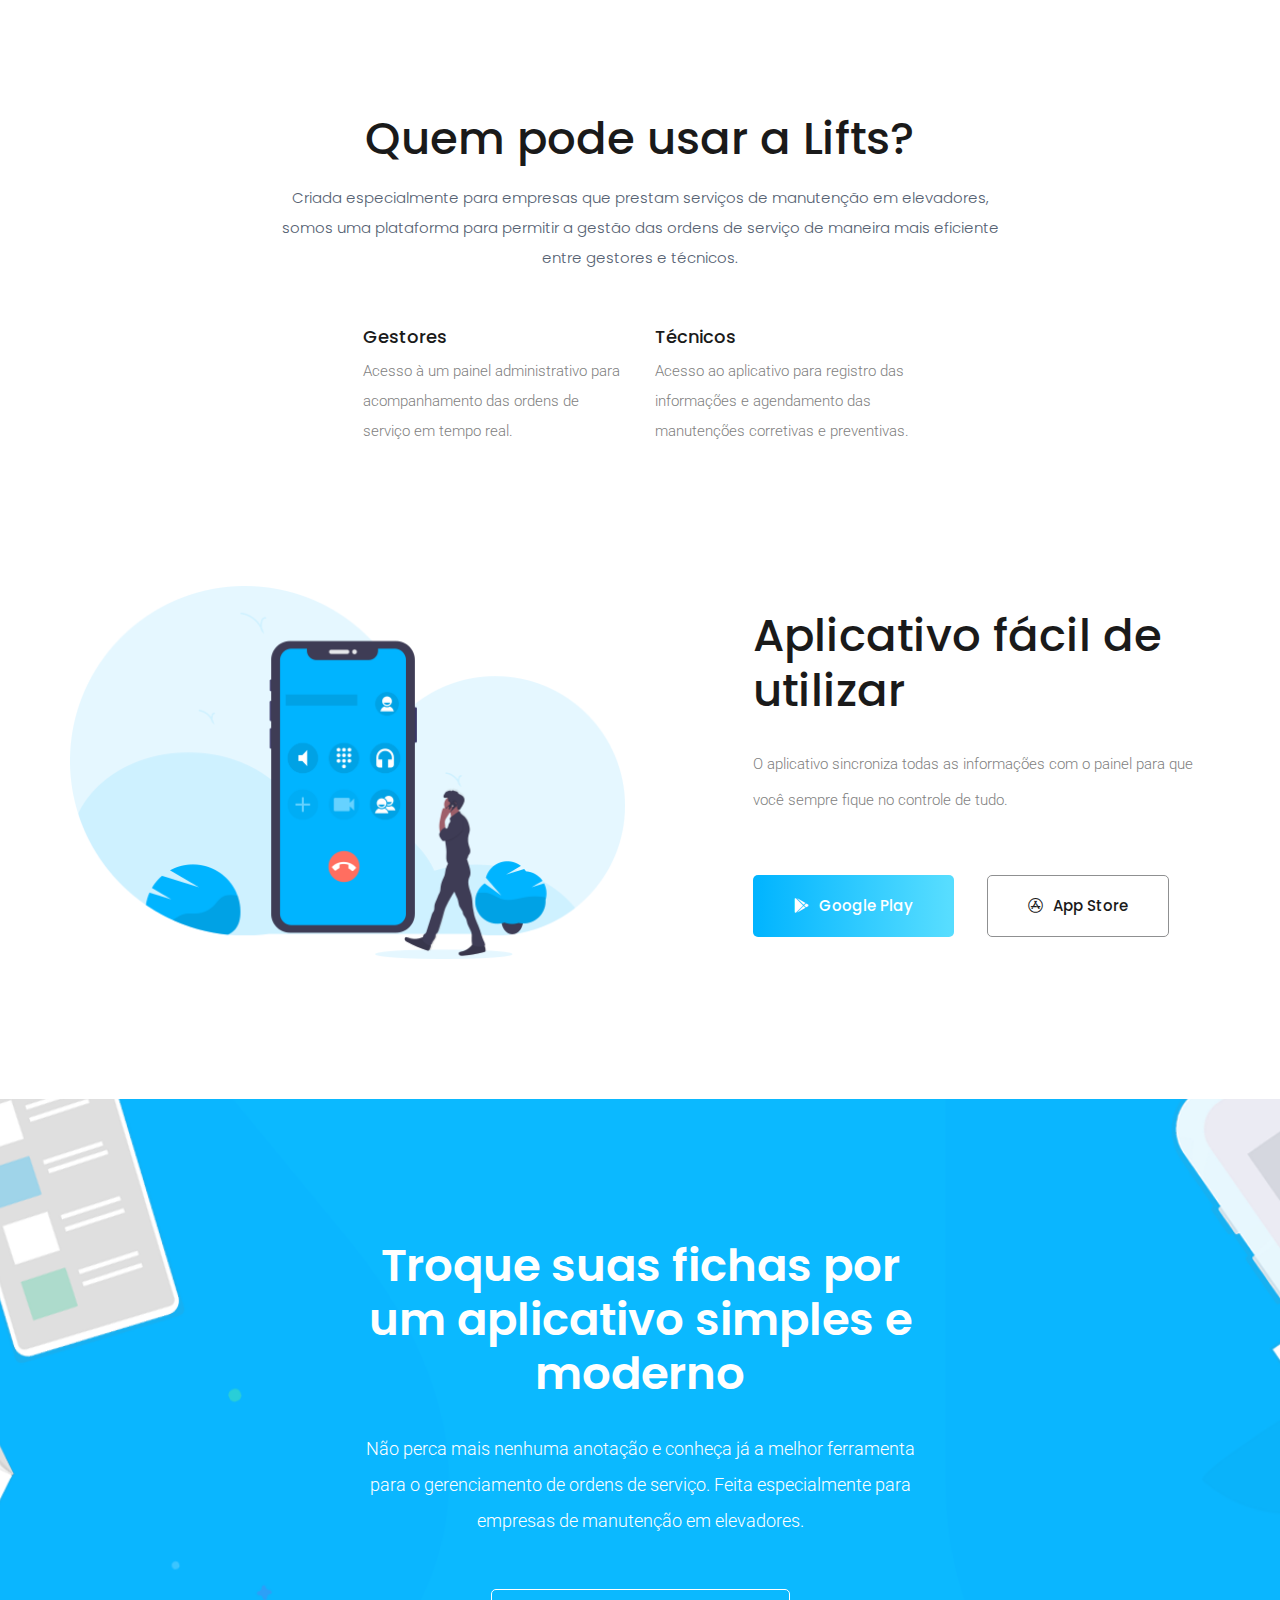
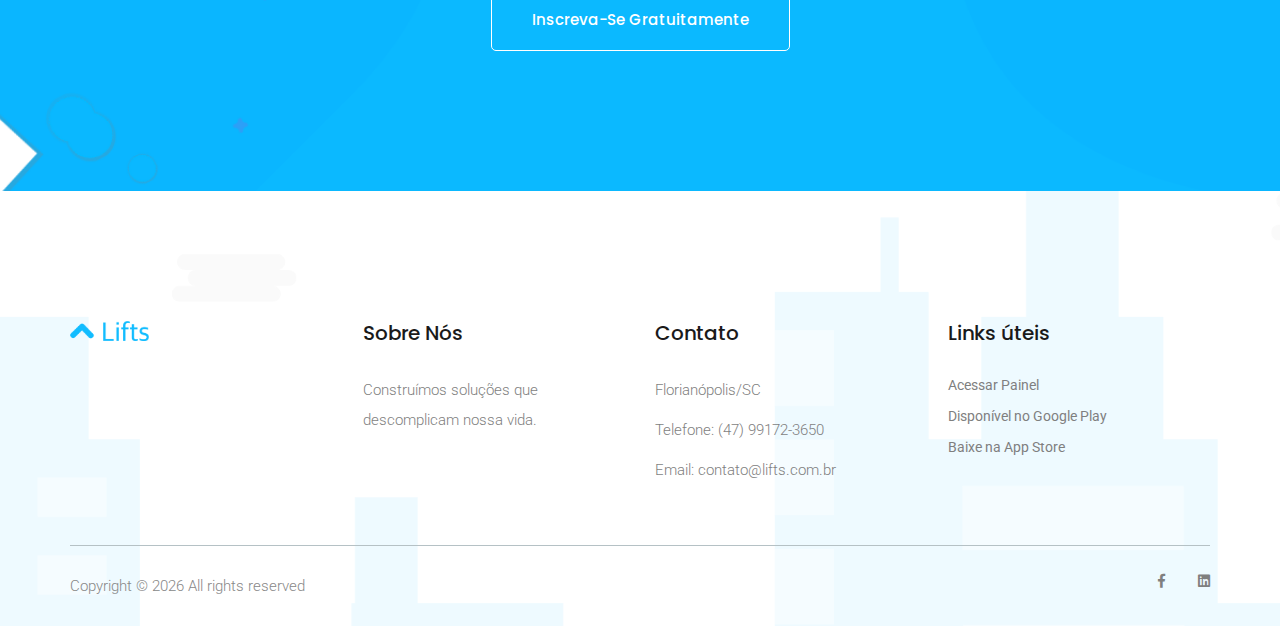
==== commit e4c247ba: "Add linkedin and remove contact form" ====
--- a/public_html/index.html
+++ b/public_html/index.html
@@ -437,6 +437,8 @@
             <ul class="list-unstyled">
               <li><a href="http://www.facebook.com/liftsapp" class="single_social_icon"><i
                     class="fab fa-facebook-f"></i></a></li>
+              <li><a href="http://linkedin.com/company/liftsapp" class="single_social_icon"><i
+                    class="fab fa-linkedin"></i></a></li>
               <!-- <li><a href="#" class="single_social_icon"><i class="fab fa-twitter"></i></a></li>
               <li><a href="#" class="single_social_icon"><i class="fas fa-globe"></i></a></li>
               <li><a href="#" class="single_social_icon"><i class="fab fa-behance"></i></a></li> -->
